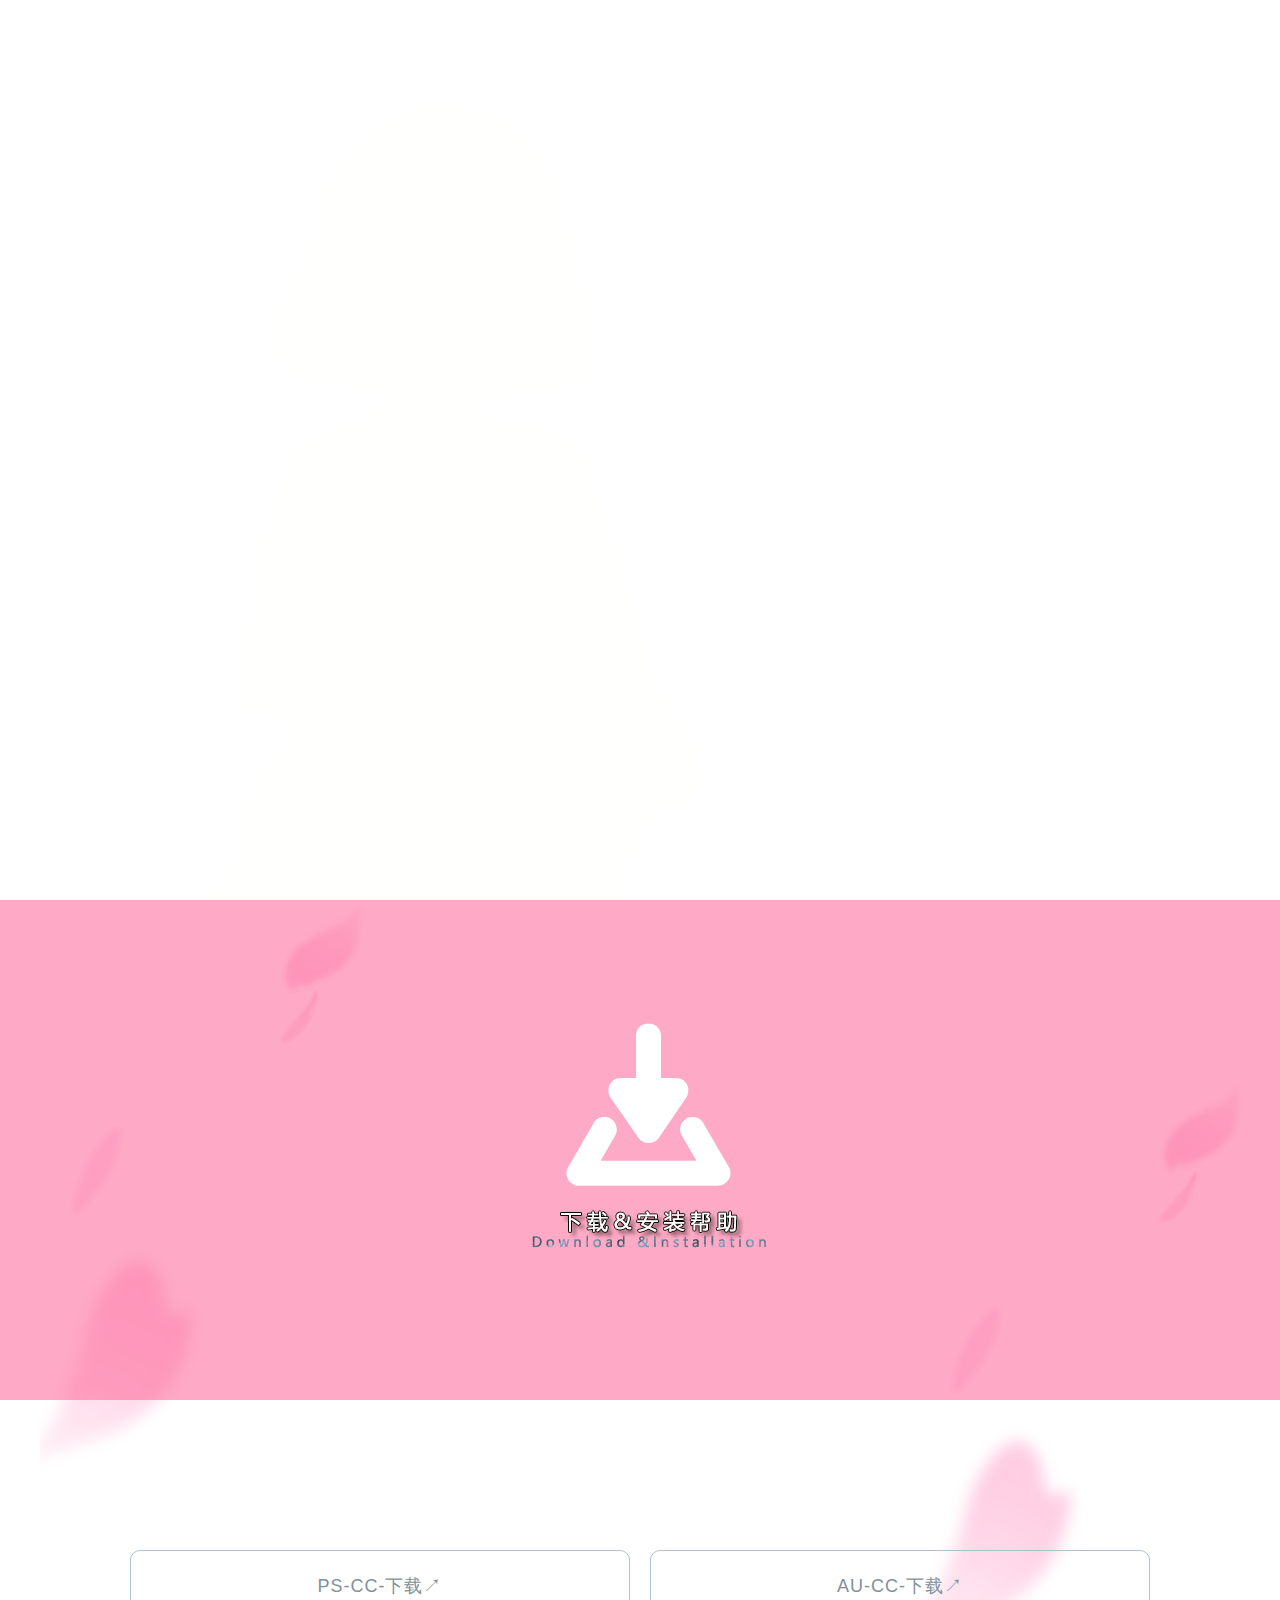
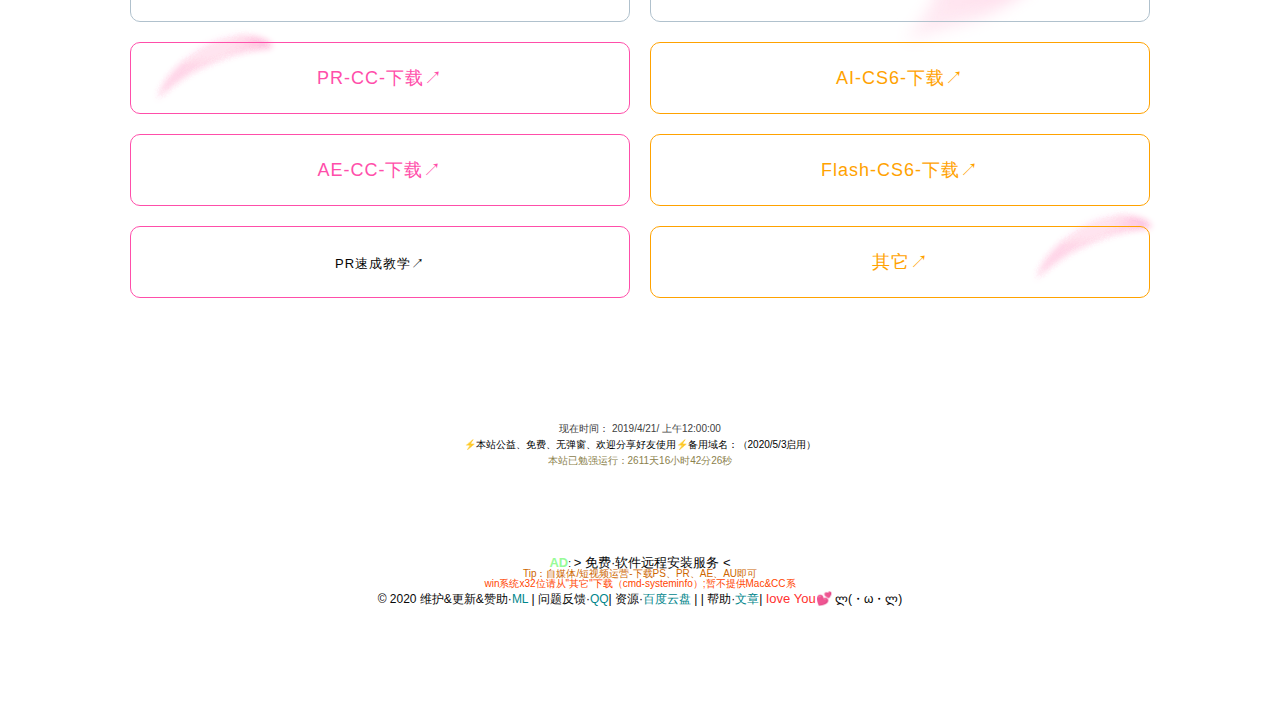
==== index.html @ d3a2b405 "Add files via upload" ====
﻿<!DOCTYPE html>
<html><head>
	<meta charset="utf-8">
	<title>Adobe软件免费下载 专业自媒体抖音短视频培训</title>
	<meta http-equiv="X-UA-Compatible" content="IE=edge, chrome=1">
	<meta name="description" content="起优教育专注于新媒体教育培训 免费为学员提供教学资源 短视频时代 一起来拍拍拍  ">
	<meta name="keywords" content="自媒体学习 自媒体培训  自媒体教程 短视频制作 Adobe软件下载  PS下载  抖音快手上热门">
	<meta name="author" content="起优教育培训">
	<meta name="viewport" content="width=device-width,user-scalable=no">
	<link rel="stylesheet" href="./styles/master.css">
	<link rel="shortcut icon" href="favicon.png">
</head>

<body id="teaser-page">
<!---->
<body oncontextmenu='return false' ondragstart='return false' onselectstart ='return false' onselect='document.selection.empty()' oncopy='document.selection.empty()' onbeforecopy='return false' onmouseup='document.selection.empty()'>
<div class="l-stage"><main>
<div class="l-intro">
  <div class="intro-btn-skip"><a id="s_st" href="#">S_ST</a></div>
</div>
<div class="l-main">
	<div class="l-first">
		<div class="first-bg"></div>	
		<div class="first-flare-wrap">
			<div class="first-flare01"></div>
			<div class="first-flare02"></div>
		</div>	
		<div class="first-megumi-back"></div>
		<div class="first-megumi-front"></div>	
		<div class="first-text-wrap">
			<div class="first-text-main">
				<img src="./images/teaser/main_text.png" width="416" height="442" class="pcv">
				<img src="./images/teaser/main_text_sp.png" class="spv">
			</div>
			<div class="first-text">
				<span class="t1"></span>
				<span class="t2"></span>
				<span class="t3"></span>
				<span class="t4"></span>
				<span class="t5"></span>
				<span class="t6"></span>
				<span class="t7"></span>
				<span class="t8"></span>
				<span class="t9"></span>
				<span class="t10"></span>
				<span class="t11"></span>
				<span class="t12"></span>
				<span class="t13"></span>
				<span class="t14"></span>
				<span class="t15"></span>
				<span class="t16"></span>
				<span class="t17"></span>
				<span class="t18"></span>
				<span class="t19"></span>
				<span class="t20"></span>
				<span class="t21"></span>
				<span class="t22"></span>
				<span class="t23"></span>
				<span class="t24"></span>
				<span class="t25"></span>
				<span class="t26"></span>
				<span class="t27"></span>
				<span class="t28"></span>
				<span class="t29"></span>
				<span class="t30"></span>
				<span class="t31"></span>
			</div>
		</div>	
		<div class="sakura-front">
			<div class="sakura-front-l"></div>
			<div class="sakura-front-m"></div>
			<div class="sakura-front-s"></div>
		</div>
	</div>
	<div class="l-fix"></div>
	<div class="l-second">
		<div class="sakura-back">
			<div class="sakura-back-l"></div>
			<div class="sakura-back-m"></div>
			<div class="sakura-back-s"></div>
		</div>
		<div class="l-movie">
			<div class="movie-ss"></div>
			<div id="movie-player"></div>
			<div class="movie-btn">
				<div class="movie-btn-play">
					<a target="_blank" href="https://docs.qq.com/doc/DSUFIVHRQVXJlZm1F">
						<img src="./images/teaser/main_movie_btn_play.png" width="401" height="257">
					</a>
				</div>
			</div>
		</div>
		<div class="l-news-wrap">
			<div class="l-news">
				<div class="news-btn-more">
					<a target="_blank" href="https://share.weiyun.com/5XOsZbi">PS-CC-下载↗</a>
				</div>
				<div class="link-btn-1st_site">
					<a target="_blank" href="https://share.weiyun.com/5EPXl4n">PR-CC-下载↗</a>
				</div>
				<div class="link-btn-1st_site">
					<a target="_blank" href="https://share.weiyun.com/5dOhOxR">AE-CC-下载↗</a>
				</div>
				
				<div class="link-btn-1st_site">
					<a target="_blank" href="https://share.weiyun.com/5bGDT28"><font size="2" face="arial" color="	#050505">PR速成教学↗</font></a>
				</div>
				
			</div>
			<div class="l-twitter">
				<div class="twitter-btn-more">
					<a target="_blank" href="https://share.weiyun.com/5r8x6x9">AU-CC-下载↗</a>
				</div>
				
				<div class="link-btn-radio">
					<a target="_blank" href="https://share.weiyun.com/59cgRzP">AI-CS6-下载↗</a>
				</div>
				<div class="link-btn-radio">
					<a target="_blank" href="https://share.weiyun.com/5N4SOX7">Flash-CS6-下载↗</a>
				</div>
				
				<div class="link-btn-radio">
					<a target="_blank" href="https://share.weiyun.com/5MQYD3a">其它↗</a>
				</div>
				
			</div>
		</div>
		
					
<script type="text/javascript">
        /*7Core-CN - 网页鼠标点击特效（爱心）*/
        !function (e, t, a) {function r() {for (var e = 0; e < s.length; e++) s[e].alpha <= 0 ? (t.body.removeChild(s[e].el), s.splice(e, 1)) : (s[e].y--, s[e].scale += .004, s[e].alpha -= .013, s[e].el.style.cssText = "left:" + s[e].x + "px;top:" + s[e].y + "px;opacity:" + s[e].alpha + ";transform:scale(" + s[e].scale + "," + s[e].scale + ") rotate(45deg);background:" + s[e].color + ";z-index:99999");requestAnimationFrame(r)}function n() {var t = "function" == typeof e.onclick && e.onclick;e.onclick = function (e) {t && t(), o(e)}}function o(e) {var a = t.createElement("div");a.className = "heart", s.push({el: a,x: e.clientX - 5,y: e.clientY - 5,scale: 1,alpha: 1,color: c()}), t.body.appendChild(a)}function i(e) {var a = t.createElement("style");a.type = "text/css";try {a.appendChild(t.createTextNode(e))} catch (t) {a.styleSheet.cssText = e}t.getElementsByTagName("head")[0].appendChild(a)}function c() {return "rgb(" + ~~(255 * Math.random()) + "," + ~~(255 * Math.random()) + "," + ~~(255 * Math.random()) + ")"}var s = [];e.requestAnimationFrame = e.requestAnimationFrame || e.webkitRequestAnimationFrame || e.mozRequestAnimationFrame || e.oRequestAnimationFrame || e.msRequestAnimationFrame || function (e) {setTimeout(e, 1e3 / 60)}, i(".heart{width: 10px;height: 10px;position: fixed;background: #f00;transform: rotate(45deg);-webkit-transform: rotate(45deg);-moz-transform: rotate(45deg);}.heart:after,.heart:before{content: '';width: inherit;height: inherit;background: inherit;border-radius: 50%;-webkit-border-radius: 50%;-moz-border-radius: 50%;position: fixed;}.heart:after{top: -5px;}.heart:before{left: -5px;}"), n(), r()}(window, document);
</script>					
		<footer class="l-footer">
		<center>
		<!-- weather show -->
		<iframe width="450" scrolling="no" height="18" frameborder="0" allowtransparency="true" src="http://i.tianqi.com/index.php?c=code&id=1&color=%23&bgc=%23&bdc=%23&icon=1&wind=1&num=2&site=12"></iframe>
		  <p><font size="1" face="arial" color="#404040">现在时间：
		<span id="cg">2019/4/21/ 上午12:00:00</span <!-- 定义一个id为cg -->
<script>
<!--这个cg就是span的id，初始化Date时间并转化为字符string类型,每1000毫秒，setInterval() 就会调用函数，直到被关闭。-->
setInterval("cg.innerHTML=new Date().toLocaleString()",1000);
</script>
</font>
<br>
<p><font size="1" face="arial" color="#000000">⚡本站公益、免费、无弹窗、欢迎分享好友使用⚡备用域名：（2020/5/3启用）</p>	
<!--web show time work --> 	
<font size="1" face="arial" color="">
<span id="showsectime" style="color:#8B814C;"></span>
<script type="text/javascript">
function NewDate(str) { 
str = str.split('-'); 
var date = new Date(); 
date.setUTCFullYear(str[0], str[1] - 1, str[2]); 
date.setUTCHours(0, 0, 0, 0); 
return date; 
} 
function showsectime() {
var birthDay =NewDate("2019-5-31");
var today=new Date();
var timeold=today.getTime()-birthDay.getTime();
var sectimeold=timeold/1000
var secondsold=Math.floor(sectimeold);
var msPerDay=24*60*60*1000; var e_daysold=timeold/msPerDay;
var daysold=Math.floor(e_daysold);
var e_hrsold=(daysold-e_daysold)*-24;
var hrsold=Math.floor(e_hrsold);
var e_minsold=(hrsold-e_hrsold)*-60;
var minsold=Math.floor((hrsold-e_hrsold)*-60); var seconds=Math.floor((minsold-e_minsold)*-60).toString();
document.getElementById("showsectime").innerHTML = "本站已勉强运行："+daysold+"天"+hrsold+"小时"+minsold+"分"+seconds+"秒";
setTimeout(showsectime, 1000);
}showsectime();
</script>
</font>
<br>
<iframe frameborder="no" border="0" marginwidth="0" marginheight="0" width=330 height=86 src="http://music.163.com/outchain/player?type=2&id=167850&auto=1&height=66"></iframe>
    <p><font size="2" face="arial" color="#98FB98"><b>AD</b></font>: <a target="_blank" href="https://www.jianguofaka.com/details/BDBD7782"><font size="2" face="arial" color="#080808">> 免费·软件远程安装服务 < </a></font></p>	
  <p><font size="1" face="arial" color="#CD6600">  Tip：自媒体/短视频运营-下载PS、PR、AE、AU即可</font></p>
  <p><font size="1" face="arial" color="#FF4500">win系统x32位请从"其它"下载（cmd-systeminfo）;暂不提供Mac&CC系</font></p>
 <p class="footer-copy"><font size="" face="arial" color="#080808">© 2020 </font><font size="" face="arial" color="#080808">维护&更新&赞助·</font><a target="_blank" href="src/wechat/index.html"><font size="" face="arial" color="#00868B">ML</a></font> | <font size="" face="arial" color="#080808">问题反馈·</font><font size="" face="arial" color="#00868B"><a target="_blank" href="https://wpa.qq.com/msgrd?v=3&uin=2638570227&site=qq&menu=yes">QQ</a></font>| <font size="" face="arial" color="#080808">资源·</font><font size="" face="arial" color="#00868B"><a target="_blank" href="src/wechat/index.html">百度云盘</a></font> | | <font size="" face="arial" color="#080808">帮助·</font><font size="" face="arial" color="#00868B"><a target="_blank" href="https://mp.weixin.qq.com/s/EaiSgUGupcQohXzpBDcjaw">文章</a></font>|<a href="showlove/index.html" target="blank"> <font size="2" face="arial" color="#FF3030">Iove You💕</font></a> ლ(・ω・ლ)</div>
	   
	
	</p>
	
		  </center>
		  
		</footer>
<!-- 百度分享功能 -->
<script>window._bd_share_config={"common":{"bdSnsKey":{},"bdText":"","bdMini":"1","bdMiniList":["mshare","qzone","tsina","weixin","sqq","youdao","fbook","twi","evernotecn","copy","print"],"bdPic":"","bdStyle":"0","bdSize":"16"},"slide":{"type":"slide","bdImg":"4","bdPos":"left","bdTop":"250"},"selectShare":{"bdContainerClass":null,"bdSelectMiniList":["qzone","tsina","tqq","renren","weixin"]}};with(document)0[(getElementsByTagName('head')[0]||body).appendChild(createElement('script')).src='http://bdimg.share.baidu.com/static/api/js/share.js?v=89860593.js?cdnversion='+~(-new Date()/36e5)];</script>		
	
	</div>
</div>
</main></div><script src="./scripts/libs.min.js"></script><script src="./scripts/functions.min.js"></script></body></html>
---- styles/master.css ----
@charset "UTF-8";
html, body, div, span, object, iframe,
h1, h2, h3, h4, h5, h6, p, blockquote, pre,
abbr, address, cite, code,
del, dfn, em, img, ins, kbd, q, samp,
small, strong, sub, sup, var,
b, i,
dl, dt, dd, ol, ul, li,
fieldset, form, label, legend,
table, caption, tbody, tfoot, thead, tr, th, td,
article, aside, canvas, details, figcaption, figure,
footer, header, hgroup, menu, nav, section, summary,
time, mark, audio, video {
  margin: 0;
  padding: 0;
  border: 0;
  outline: 0;
  font-size: 100%;
  vertical-align: baseline;
  background: transparent;
}

body {
  line-height: 1;
}

article, aside, details, figcaption, figure,
footer, header, hgroup, menu, nav, section {
  display: block;
}

nav ul, li {
  list-style: none;
}

blockquote, q {
  quotes: none;
}

blockquote:before, blockquote:after,
q:before, q:after {
  content: "";
  content: none;
}

a {
  margin: 0;
  padding: 0;
  font-size: 100%;
  vertical-align: baseline;
  background: transparent;
}

/* change colours to suit your needs */
ins {
  background-color: #ff9;
  color: #000;
  text-decoration: none;
}

/* change colours to suit your needs */
mark {
  background-color: #ff9;
  color: #000;
  font-style: italic;
  font-weight: bold;
}

del {
  text-decoration: line-through;
}

abbr[title], dfn[title] {
  border-bottom: 1px dotted;
  cursor: help;
}

table {
  border-collapse: collapse;
  border-spacing: 0;
}

/* change border colour to suit your needs */
hr {
  display: block;
  height: 1px;
  border: 0;
  border-top: 1px solid #cccccc;
  margin: 1em 0;
  padding: 0;
}

input, select {
  vertical-align: middle;
}

/* ==============================================
 * COMMON SETTINGS
 *
 * memo:
 *
 * ============================================== */
html, body {
  width: 100%;
  height: 100%;
}

body {
  background: #fff;
  color: #82909a;
  -webkit-backface-visibility: hidden;
          backface-visibility: hidden;
  font-family: 'Microsoft YaHei', 'Droid Sans Fallback', SimHei, Arial, Helvetica, tahoma, sans-serif;
  font-size: 16px;
  font-size: 16px;
  font-size: 1rem;
  line-height: 1;
}

main,
section {
  width: 100%;
  height: 100%;
}

a {
  color: inherit;
  outline: none;
  text-decoration: none;
}

.l-social a,
.intro-btn-skip a,
.footer-menu a,
.l-news-wrap a,
.movie-btn a,
.first-btn-1st a {
  opacity: 1;
  filter: alpha(opacity=100);
  -webkit-transition: 0.3s;
          transition: 0.3s;
}
.l-social a:hover,
.intro-btn-skip a:hover,
.footer-menu a:hover,
.l-news-wrap a:hover,
.movie-btn a:hover,
.first-btn-1st a:hover {
  opacity: 0.5;
  filter: alpha(opacity=50);
  -webkit-transition: 0.3s;
          transition: 0.3s;
}

.pcv {
  display: block;
}

.spv {
  display: none;
}

img.pcv {
  display: inline;
}

img.spv {
  display: none;
}

.l-stage {
  position: relative;
  overflow: hidden;
  width: 100%;
  height: 100%;
  min-width: 1200px;
  min-height: 800px;
}

.cover {
  display: none;
  background: #fff;
  width: 100%;
  height: 100%;
  position: fixed;
  top: 0;
  left: 0;
  z-index: 100;
  filter: url('data:image/svg+xml;charset=utf-8,<svg xmlns="http://www.w3.org/2000/svg"><filter id="filter"><feComponentTransfer color-interpolation-filters="sRGB"><feFuncR type="linear" slope="1" /><feFuncG type="linear" slope="1" /><feFuncB type="linear" slope="1" /></feComponentTransfer></filter></svg>#filter');
  -webkit-filter: brightness(100%);
          filter: brightness(100%);
}

/* ==============================================
 * INTRO
 *
 * memo:
 *
 * ============================================== */
.l-intro {
  background: #fff;
  width: 100%;
  height: 100%;
  min-width: 1200px;
  min-height: 800px;
  position: absolute;
  z-index: 100;
  overflow: hidden;
}

.intro-btn-skip {
  position: fixed;
  top: 31px;
  right: 40px;
  z-index: 1000;
  opacity: 0;
  filter: alpha(opacity=0);
}
.intro-btn-skip a {
  display: block;
  color: #000;
  font-size: 14px;
  -webkit-font-smoothing: antialiased;
  font-style: italic;
  letter-spacing: 0.5px;
  background: url("../images/teaser/intro_ico_skip.png") no-repeat right 3px;
  padding: 0 15px 0 0;
}

.l-intro-inner {
  position: absolute;
  width: 10000px;
  height: 10000px;
}

.intro-box-vsl-sp,
.intro-box-text-sp {
  display: none;
}

.intro-box,
.intro-box-text,
.intro-box-name,
.intro-box-movie,
.intro-box-movie .movie-mask,
#intro-box-megumi {
  position: absolute;
  z-index: 0;
}

.intro-box {
  display: none;
  width: 1200px;
  height: 800px;
  top: 0;
  bottom: 0;
  left: 0;
  right: 0;
  margin: auto;
}

.intro-box-movie,
.intro-box-text,
.intro-box-name {
  opacity: 0;
  filter: alpha(opacity=0);
}

#intro-box-eriri .intro-box-movie {
  left: 78px;
  top: 243px;
}
#intro-box-eriri .intro-box-text {
  background: url("../images/teaser/intro_eriri_text.png") no-repeat 0 0;
  left: 888px;
  top: 139px;
  width: 178px;
  height: 477px;
}
#intro-box-eriri .intro-box-name {
  background: url("../images/teaser/intro_eriri_name.png") no-repeat 0 0;
  left: 838px;
  top: 137px;
  width: 10px;
  height: 223px;
}

#intro-box-utaha .intro-box-movie {
  left: 380px;
  top: 265px;
}
#intro-box-utaha .intro-box-text {
  background: url("../images/teaser/intro_utaha_text.png") no-repeat 0 0;
  left: 133px;
  top: 97px;
  width: 469px;
  height: 155px;
}
#intro-box-utaha .intro-box-name {
  background: url("../images/teaser/intro_utaha_name.png") no-repeat 0 0;
  left: 132px;
  top: 296px;
  width: 184px;
  height: 10px;
}

#intro-box-izumi .intro-box-movie {
  left: 50px;
  top: 104px;
}
#intro-box-izumi .intro-box-text {
  background: url("../images/teaser/intro_izumi_text.png") no-repeat 0 0;
  left: 542px;
  top: 552px;
  width: 556px;
  height: 95px;
}
#intro-box-izumi .intro-box-name {
  background: url("../images/teaser/intro_izumi_name.png") no-repeat 0 0;
  left: 542px;
  top: 679px;
  width: 130px;
  height: 10px;
}

#intro-box-michiru .intro-box-movie {
  left: 301px;
  top: 99px;
}
#intro-box-michiru .intro-box-text {
  background: url("../images/teaser/intro_michiru_text.png") no-repeat 0 0;
  left: 129px;
  top: 292px;
  width: 158px;
  height: 380px;
}
#intro-box-michiru .intro-box-name {
  background: url("../images/teaser/intro_michiru_name.png") no-repeat 0 0;
  left: 88px;
  top: 295px;
  width: 9px;
  height: 134px;
}

#intro-box-megumi {
  display: none;
  width: 1200px;
  height: 800px;
  top: 0;
  bottom: 0;
  left: 0;
  right: 0;
  margin: auto;
}
#intro-box-megumi .intro-box-visual {
  background: url("../images/teaser/intro_megumi.png") no-repeat 0 0;
  position: absolute;
  top: -180px;
  left: 0;
  right: 0;
  margin: auto;
  width: 754px;
  height: 1286px;
}
#intro-box-megumi .intro-box-visual.test {
  background-size: 100% auto;
  left: 181px;
  top: 40px;
  right: auto;
  width: 481px;
  height: 839px;
}
#intro-box-megumi .intro-box-text {
  background: url("../images/teaser/intro_megumi_text.png") no-repeat 0 0;
  position: absolute;
  left: 721px;
  top: 215px;
  width: 267px;
  height: 297px;
}

/* --------------------
 * テキスト
 * ------------------- */
.intro-box-text {
  z-index: 1;
}

/* --------------------
 * ネーム
 * ------------------- */
.intro-box-name {
  z-index: 1;
}

/* --------------------
 * ムービー
 * ------------------- */
.intro-box-movie {
  width: 759px;
  height: 427px;
  z-index: 0;
}
.intro-box-movie:before {
  content: "";
  display: block;
  width: 100%;
  height: 100px;
  background: #fff;
  position: absolute;
  top: -100px;
  z-index: 100;
}
.intro-box-movie:after {
  content: "";
  display: block;
  width: 100%;
  height: 50px;
  background: #fff;
  position: absolute;
  bottom: -50px;
  z-index: 100;
}
.intro-box-movie .movie-mask {
  background: url("../images/teaser/intro_mask.png") no-repeat 0 0;
  top: 0;
  left: 0;
  z-index: 10;
  width: 100%;
  height: 100%;
}
.intro-box-movie .movie-mask:before {
  content: "";
  display: block;
  height: 100%;
  width: 100px;
  background: #fff;
  position: absolute;
  left: -100px;
  z-index: 100;
}
.intro-box-movie .movie-mask:after {
  content: "";
  display: block;
  height: 100%;
  width: 50px;
  background: #fff;
  position: absolute;
  right: -50px;
  z-index: 100;
}

/* ==============================================
 * MAIN first
 *
 * memo:
 *
 * ============================================== */
.l-main {
  display: block;
  width: 100%;
  height: 100%;
}

.l-first {
  position: fixed;
  top: 0;
  left: 0;
  z-index: 1;
  overflow: hidden;
  width: 100%;
  height: 100%;
}

.first-logo {
  position: fixed;
  left: 0;
  bottom: -3px;
  z-index: 101;
}

.first-text-main {
  pointer-events: none;
  position: absolute;
  left: 646px;
  top: 141px;
  z-index: 100;
}

.first-date {
  position: absolute;
  right: 0;
  bottom: 0;
  z-index: 101;
}
.first-date p {
  float: left;
  margin-right: 25px;
}
.first-date li {
  float: left;
  margin-right: 30px;
}
.first-date li:last-child {
  margin-right: 0;
}

.first-btn-1st {
  position: fixed;
  left: 30px;
  top: 30px;
  z-index: 100;
}

.first-bg,
.first-megumi-back,
.first-megumi-front,
.first-flare-wrap,
.first-flare01,
.first-flare02 {
  pointer-events: none;
  position: absolute;
  top: 0;
  left: 0;
  width: 100%;
  height: 100%;
  min-width: 1200px;
  min-width: 800px;
}

.first-bg {
  background: url("../images/teaser/main_bg_l.jpg") no-repeat center;
  background-size: cover;
}

.first-megumi-back {
  background: url("../images/teaser/main_megumi_back_l.png") no-repeat center;
  background-size: cover;
}

.first-megumi-front {
  background: url("../images/teaser/main_megumi_front_l.png") no-repeat center;
  background-size: cover;
}

.first-flare01 {
  background: url("../images/teaser/main_flare01.png") repeat-x center;
  background-size: cover;
  z-index: 10;
}

.first-flare02 {
  background: url("../images/teaser/main_flare02.png") repeat-x center;
  background-size: cover;
  z-index: 10;
}

/* --------------------
 * さくら表示レイヤー
 * ------------------- */
.sakura-front {
  position: fixed;
  top: 0;
  left: 0;
  z-index: 1;
  width: 100%;
  height: 100%;
  pointer-events: none;
}

.sakura-front-l,
.sakura-front-m,
.sakura-front-s {
  position: fixed;
  top: 0;
  left: 0;
  width: 100%;
  height: 100%;
}

.sakura-front-l {
  background: url("../images/teaser/main_sakura_front_l.png") no-repeat center;
  background-size: cover;
  z-index: 3;
}

.sakura-front-m {
  background: url("../images/teaser/main_sakura_front_m.png") no-repeat center;
  background-size: cover;
  z-index: 2;
}

.sakura-front-s {
  background: url("../images/teaser/main_sakura_front_s.png") no-repeat center;
  background-size: cover;
  z-index: 1;
}

.sakura-back {
  position: absolute;
  top: 0;
  left: 0;
  z-index: 0;
  width: 100%;
  height: 100%;
  pointer-events: none;
}

.sakura-back-l,
.sakura-back-m,
.sakura-back-s {
  position: absolute;
  top: 0;
  left: 0;
  width: 100%;
  height: 100%;
}

.sakura-back-l {
  background: url("../images/teaser/main_sakura_back_l.png") no-repeat center;
  z-index: 3;
}

.sakura-back-m {
  background: url("../images/teaser/main_sakura_back_m.png") no-repeat center;
  z-index: 2;
}

.sakura-back-s {
  background: url("../images/teaser/main_sakura_back_s.png") no-repeat center;
  z-index: 1;
}

/* --------------------
 * ドラッグ用に位置調整
 * ------------------- */
.first-bg,
.first-megumi-back,
.first-megumi-front,
.sakura-front {
  width: 104%;
  height: 104%;
  left: -2%;
  top: -2%;
}

/* ==============================================
 * MAIN second
 *
 * memo:
 *
 * ============================================== */
/* --------------------
 * ファーストビュー確保レイヤー
 * ------------------- */
.l-fix {
  width: 100%;
  height: 100%;
}

.l-second {
  background: #fff;
  position: relative;
  z-index: 2;
  width: 100%;
  overflow: hidden;
}

/* --------------------
 * ムービー
 * ------------------- */
.l-movie {
  position: relative;
  width: 100%;
  height: 500px;
  overflow: hidden;
}
.l-movie:before {
  content: "";
  display: block;
  background: #fd709f;
  opacity: 0.6;
  filter: alpha(opacity=60);
  width: 100%;
  height: 101%;
  position: absolute;
  top: 0;
  left: 0;
  z-index: 3;
}
.l-movie.is-active:before {
  display: none;
}

.movie-btn {
  position: absolute;
  top: 22%;
  left: 0;
  right: 0;
  margin: auto;
}

.movie-btn-play,
.movie-btn-youtube {
  position: relative;
  z-index: 4;
  display: table;
  margin: auto;
}

.movie-btn-play {
  width: 401px;
  height: 257px;
  margin: 0 auto 15px;
}

.movie-btn-youtube a {
  color: #fff;
  font-size: 15px;
  line-height: 1;
  -webkit-font-smoothing: antialiased;
  display: table;
  margin: 0 auto;
}

#movie-player {
  position: absolute;
  top: 0;
  min-width: 100%;
  min-height: 100%;
  width: auto;
  height: auto;
  z-index: 2;
}

/* --------------------
 * レイアウト共通設定
 * ------------------- */
.l-re_air,
.l-staff,
.l-news-wrap {
  position: relative;
  z-index: 1;
  width: 1020px;
  margin: auto;
}

/* --------------------
 * 1期 再放送の紹介
 * ------------------- */
.l-re_air {
  padding: 100px 0 0;
}

.re_air-title {
  display: table;
  margin: 0 auto 20px;
}

.re_air-desc {
  display: table;
  margin: 0 auto;
}

/* --------------------
 * スタッフクレジット
 * ------------------- */
.l-staff {
  font-size: 0;
  text-align: center;
  padding: 100px 0 0;
  overflow: hidden;
}
.l-staff p {
  vertical-align: top;
}

.staff-01 {
  display: inline-block;
  margin: 0 38px 0;
}

.staff-02 {
  display: inline-block;
  margin: 0;
}

.staff-03 {
  display: table;
  margin: 40px auto 0;
}

.staff-04 {
  display: table;
  margin: 80px auto 0;
}

/* --------------------
 * Official Twitter
 * ------------------- */
.l-news-wrap {
  overflow: hidden;
  font-size: 0;
  padding: 150px 0 0;
}
.l-news-wrap iframe {
  border: 1px solid #b0c1cd !important;
  box-sizing: border-box;
}

.l-news {
  float: left;
  width: 500px;
}

.l-twitter {
  float: right;
  width: 500px;
}
.l-twitter .link-btn-1st_site {
  display: none;
}

.news-title,
.twitter-title {
  text-align: center;
  line-height: 0;
  margin: 0 auto;
  padding: 18px 0 16px;
  border: 1px solid #b0c1cd;
  border-bottom: 0px none;
  border-radius: 8px 8px 0 0;
}

/* --------------------
 * SHAREボタン
 * ------------------- */
.l-social {
  display: none;
  font-size: 0;
  position: fixed;
  right: 30px;
  top: 30px;
  z-index: 100;
  width: 180px;
  overflow: hidden;
}
.l-social p {
  float: left;
  margin-right: 25px;
}
.l-social li {
  float: left;
  margin-right: 30px;
}
.l-social li:last-child {
  margin-right: 0;
}

.l-social-sp {
  display: none;
}

/* --------------------
 * 外部リンクなど
 * ------------------- */
.news-btn-more,
.twitter-btn-more,
.link-btn-1st_site,
.link-btn-radio {
  width: 100%;
  border: 1px solid;
  /*border-radius: 0 0 10px 10px;*/border-radius:10px;
  box-sizing: border-box;
}
.news-btn-more a,
.twitter-btn-more a,
.link-btn-1st_site a,
.link-btn-radio a {
  color: inherit;
  font-size: 18px;
  line-height: 1;
  letter-spacing: 1px;
  -webkit-font-smoothing: antialiased;
  text-align: center;
  display: block;
  width: 100%;
  padding: 26px 0;
  -webkit-transition: 0.3s;
          transition: 0.3s;
  opacity: 1;
  filter: alpha(opacity=100);
}
.news-btn-more a:hover,
.twitter-btn-more a:hover,
.link-btn-1st_site a:hover,
.link-btn-radio a:hover {
  -webkit-transition: 0.3s;
          transition: 0.3s;
  opacity: 0.5;
  filter: alpha(opacity=50);
}

.news-btn-more,
.twitter-btn-more {
  border-color: #b0c1cd;
  /*border-top: 0px none;*/
}

.link-btn-1st_site,
.link-btn-radio {
  border-radius: 10px;
  margin: 20px 0 0;
}

.link-btn-radio {
  color: #ffa200;
  border-color: #ffa200;
}

.link-btn-1st_site {
  color: #ff4eaa;
  border-color: #ff4eaa;
}

/* ==============================================
 * FOOTER
 *
 * memo:
 *
 * ============================================== */
.l-footer {
  position: relative;
  z-index: 2;
  padding: 100px 0 110px;
}

.footer-copy,
.footer-copy-text {
  font-size: 12px;
  -webkit-font-smoothing: antialiased;
  text-align: center;
  line-height: 20px;
}

.footer-menu {
  font-size: 0;
  -webkit-font-smoothing: antialiased;
  text-align: center;
  padding: 50px 0 0;
}
.footer-menu li {
  font-size: 12px;
  display: inline-block;
  margin: 0 50px 0 0;
}
.footer-menu li:last-child {
  margin-right: 0;
}

/* ==============================================
 * NEWS IFRAME
 *
 * memo:
 *
 * ============================================== */
.l-news-frame {
  color: #454d54;
  -webkit-font-smoothing: antialiased;
  width: 480px;
  padding: 20px 0 20px 20px;
  box-sizing: border-box;
}
.l-news-frame .section {
  width: calc(100% - 20px);
  margin-bottom: 30px;
}
.l-news-frame .date {
  font-size: 13px;
  font-style: italic;
  letter-spacing: 1.5px;
}
.l-news-frame h3 {
  font-size: 17px;
  font-weight: normal;
  line-height: 24px;
  margin: 6px 0;
}
.l-news-frame img {
  max-width: 100%;
  height: auto;
}
.l-news-frame .news-txt {
  width: 100%;
  height: 200px;
}

/* ==============================================
 * 英梨々 テキスト */
.intro-box-pos-eriri {
  position: absolute;
  top: 100px;
  width: 100%;
  height: 100%;
}

#intro-box-eriri .intro-box-name {
  background: none !important;
}
#intro-box-eriri .intro-box-name span {
  background: url("../images/teaser/intro_eriri_name.png") no-repeat 0 0;
  position: absolute;
  z-index: 0;
  opacity: 0;
  filter: alpha(opacity=0);
  width: 178px;
  height: 477px;
}
#intro-box-eriri .intro-box-text {
  background: none !important;
}
#intro-box-eriri .intro-box-text span {
  background: url("../images/teaser/intro_eriri_text.png") no-repeat 0 0;
  position: absolute;
  z-index: 0;
  box-sizing: border-box;
  border: 1px solid transparent;
  width: 35px;
  height: 35px;
  opacity: 0;
  filter: alpha(opacity=0);
}
#intro-box-eriri .intro-box-text .t1,
#intro-box-eriri .intro-box-text .t2,
#intro-box-eriri .intro-box-text .t3,
#intro-box-eriri .intro-box-text .t4 {
  left: 148px;
}
#intro-box-eriri .intro-box-text .t1 {
  background-position: -149px -1px;
  top: 0;
}
#intro-box-eriri .intro-box-text .t2 {
  background-position: -149px -46px;
  top: 45px;
}
#intro-box-eriri .intro-box-text .t3 {
  background-position: -149px -88px;
  top: 87px;
}
#intro-box-eriri .intro-box-text .t4 {
  background-position: -149px -123px;
  top: 122px;
}
#intro-box-eriri .intro-box-text .t5,
#intro-box-eriri .intro-box-text .t6,
#intro-box-eriri .intro-box-text .t7,
#intro-box-eriri .intro-box-text .t8,
#intro-box-eriri .intro-box-text .t9,
#intro-box-eriri .intro-box-text .t10,
#intro-box-eriri .intro-box-text .t11,
#intro-box-eriri .intro-box-text .t12,
#intro-box-eriri .intro-box-text .t13,
#intro-box-eriri .intro-box-text .t14,
#intro-box-eriri .intro-box-text .t15 {
  left: 73px;
}
#intro-box-eriri .intro-box-text .t5 {
  background-position: -74px -1px;
  top: 0;
}
#intro-box-eriri .intro-box-text .t6 {
  background-position: -74px -45px;
  top: 44px;
}
#intro-box-eriri .intro-box-text .t7 {
  background-position: -74px -88px;
  top: 87px;
}
#intro-box-eriri .intro-box-text .t8 {
  background-position: -74px -128px;
  top: 127px;
}
#intro-box-eriri .intro-box-text .t9 {
  background-position: -74px -178px;
  top: 177px;
}
#intro-box-eriri .intro-box-text .t10 {
  background-position: -74px -223px;
  top: 222px;
}
#intro-box-eriri .intro-box-text .t11 {
  background-position: -74px -267px;
  top: 266px;
}
#intro-box-eriri .intro-box-text .t12 {
  background-position: -74px -313px;
  top: 312px;
}
#intro-box-eriri .intro-box-text .t13 {
  background-position: -74px -358px;
  top: 357px;
}
#intro-box-eriri .intro-box-text .t14 {
  background-position: -74px -401px;
  top: 400px;
}
#intro-box-eriri .intro-box-text .t15 {
  background-position: -74px -448px;
  top: 447px;
}
#intro-box-eriri .intro-box-text .t16,
#intro-box-eriri .intro-box-text .t17,
#intro-box-eriri .intro-box-text .t18,
#intro-box-eriri .intro-box-text .t19,
#intro-box-eriri .intro-box-text .t20 {
  left: -2px;
}
#intro-box-eriri .intro-box-text .t16 {
  background-position: 1px -1px;
  top: 0px;
}
#intro-box-eriri .intro-box-text .t17 {
  background-position: 1px -48px;
  top: 47px;
}
#intro-box-eriri .intro-box-text .t18 {
  background-position: 1px -88px;
  top: 87px;
}
#intro-box-eriri .intro-box-text .t19 {
  background-position: 1px -133px;
  top: 132px;
}
#intro-box-eriri .intro-box-text .t20 {
  background-position: 1px -179px;
  top: 178px;
}

/* ==============================================
 * 詩羽 テキスト */
.intro-box-pos-utaha {
  position: absolute;
  left: 300px;
  top: 200px;
  width: 100%;
  height: 100%;
}

#intro-box-utaha .intro-box-name {
  background: none !important;
}
#intro-box-utaha .intro-box-name span {
  background: url("../images/teaser/intro_utaha_name.png") no-repeat 0 0;
  position: absolute;
  z-index: 0;
  width: 184px;
  height: 10px;
}
#intro-box-utaha .intro-box-text {
  background: none !important;
}
#intro-box-utaha .intro-box-text span {
  background: url("../images/teaser/intro_utaha_text.png") no-repeat 0 0;
  position: absolute;
  z-index: 0;
  box-sizing: border-box;
  border: 1px solid transparent;
  width: 35px;
  height: 38px;
}
#intro-box-utaha .intro-box-text .t1,
#intro-box-utaha .intro-box-text .t2,
#intro-box-utaha .intro-box-text .t3,
#intro-box-utaha .intro-box-text .t4,
#intro-box-utaha .intro-box-text .t5,
#intro-box-utaha .intro-box-text .t6,
#intro-box-utaha .intro-box-text .t7,
#intro-box-utaha .intro-box-text .t8,
#intro-box-utaha .intro-box-text .t9,
#intro-box-utaha .intro-box-text .t10,
#intro-box-utaha .intro-box-text .t11 {
  top: -2px;
}
#intro-box-utaha .intro-box-text .t1 {
  background-position: -1px 1px;
  left: 0;
}
#intro-box-utaha .intro-box-text .t2 {
  background-position: -47px 1px;
  left: 46px;
}
#intro-box-utaha .intro-box-text .t3 {
  background-position: -90px 1px;
  left: 89px;
}
#intro-box-utaha .intro-box-text .t4 {
  background-position: -133px 1px;
  left: 132px;
}
#intro-box-utaha .intro-box-text .t5 {
  background-position: -178px 1px;
  left: 177px;
}
#intro-box-utaha .intro-box-text .t6 {
  background-position: -223px 1px;
  left: 222px;
}
#intro-box-utaha .intro-box-text .t7 {
  background-position: -268px 1px;
  left: 267px;
}
#intro-box-utaha .intro-box-text .t8 {
  background-position: -314px 1px;
  left: 313px;
}
#intro-box-utaha .intro-box-text .t9 {
  background-position: -358px 1px;
  left: 357px;
}
#intro-box-utaha .intro-box-text .t10 {
  background-position: -403px 1px;
  left: 402px;
}
#intro-box-utaha .intro-box-text .t11 {
  background-position: -438px 1px;
  left: 437px;
}
#intro-box-utaha .intro-box-text .t12,
#intro-box-utaha .intro-box-text .t13,
#intro-box-utaha .intro-box-text .t14,
#intro-box-utaha .intro-box-text .t15,
#intro-box-utaha .intro-box-text .t16,
#intro-box-utaha .intro-box-text .t17,
#intro-box-utaha .intro-box-text .t18 {
  top: 58px;
}
#intro-box-utaha .intro-box-text .t12 {
  background-position: -1px -59px;
  left: 0;
}
#intro-box-utaha .intro-box-text .t13 {
  background-position: -45px -59px;
  left: 44px;
}
#intro-box-utaha .intro-box-text .t14 {
  background-position: -90px -59px;
  left: 89px;
}
#intro-box-utaha .intro-box-text .t15 {
  background-position: -133px -59px;
  left: 132px;
}
#intro-box-utaha .intro-box-text .t16 {
  background-position: -178px -59px;
  left: 177px;
}
#intro-box-utaha .intro-box-text .t17 {
  background-position: -223px -59px;
  left: 222px;
}
#intro-box-utaha .intro-box-text .t18 {
  background-position: -268px -59px;
  left: 267px;
}
#intro-box-utaha .intro-box-text .t19,
#intro-box-utaha .intro-box-text .t20,
#intro-box-utaha .intro-box-text .t21,
#intro-box-utaha .intro-box-text .t22,
#intro-box-utaha .intro-box-text .t23,
#intro-box-utaha .intro-box-text .t24,
#intro-box-utaha .intro-box-text .t25 {
  top: 118px;
}
#intro-box-utaha .intro-box-text .t19 {
  background-position: -1px -119px;
  left: 0;
}
#intro-box-utaha .intro-box-text .t20 {
  background-position: -45px -119px;
  left: 44px;
}
#intro-box-utaha .intro-box-text .t21 {
  background-position: -90px -119px;
  left: 89px;
}
#intro-box-utaha .intro-box-text .t22 {
  background-position: -135px -119px;
  left: 134px;
}
#intro-box-utaha .intro-box-text .t23 {
  background-position: -178px -119px;
  left: 177px;
}
#intro-box-utaha .intro-box-text .t24 {
  background-position: -223px -119px;
  left: 222px;
}
#intro-box-utaha .intro-box-text .t25 {
  background-position: -268px -119px;
  left: 267px;
}

/* ==============================================
 * 出海 テキスト */
.intro-box-pos-izumi {
  position: absolute;
  left: 500px;
  top: -100px;
  width: 100%;
  height: 100%;
}

#intro-box-izumi .intro-box-name {
  background: none !important;
}
#intro-box-izumi .intro-box-name span {
  background: url("../images/teaser/intro_izumi_name.png") no-repeat 0 0;
  position: absolute;
  z-index: 0;
  width: 184px;
  height: 10px;
}
#intro-box-izumi .intro-box-text {
  background: none !important;
  opacity: 1;
  filter: alpha(opacity=100);
}
#intro-box-izumi .intro-box-text span {
  background: url("../images/teaser/intro_izumi_text.png") no-repeat 0 0;
  position: absolute;
  z-index: 0;
  box-sizing: border-box;
  border: 1px solid transparent;
  width: 35px;
  height: 38px;
  opacity: 0;
  filter: alpha(opacity=0);
}
#intro-box-izumi .intro-box-text .t1,
#intro-box-izumi .intro-box-text .t2,
#intro-box-izumi .intro-box-text .t3,
#intro-box-izumi .intro-box-text .t4,
#intro-box-izumi .intro-box-text .t5,
#intro-box-izumi .intro-box-text .t6,
#intro-box-izumi .intro-box-text .t7,
#intro-box-izumi .intro-box-text .t8,
#intro-box-izumi .intro-box-text .t9,
#intro-box-izumi .intro-box-text .t10,
#intro-box-izumi .intro-box-text .t11,
#intro-box-izumi .intro-box-text .t12,
#intro-box-izumi .intro-box-text .t13 {
  top: -2px;
}
#intro-box-izumi .intro-box-text .t1 {
  background-position: 3px 1px;
  left: -4px;
}
#intro-box-izumi .intro-box-text .t2 {
  background-position: -43px 1px;
  left: 42px;
}
#intro-box-izumi .intro-box-text .t3 {
  background-position: -88px 1px;
  left: 87px;
}
#intro-box-izumi .intro-box-text .t4 {
  background-position: -126px 1px;
  left: 125px;
}
#intro-box-izumi .intro-box-text .t5 {
  background-position: -174px 1px;
  left: 173px;
}
#intro-box-izumi .intro-box-text .t6 {
  background-position: -221px 1px;
  left: 220px;
}
#intro-box-izumi .intro-box-text .t7 {
  background-position: -264px 1px;
  left: 263px;
}
#intro-box-izumi .intro-box-text .t8 {
  background-position: -310px 1px;
  left: 309px;
}
#intro-box-izumi .intro-box-text .t9 {
  background-position: -354px 1px;
  left: 353px;
}
#intro-box-izumi .intro-box-text .t10 {
  background-position: -400px 1px;
  left: 399px;
}
#intro-box-izumi .intro-box-text .t11 {
  background-position: -443px 1px;
  left: 442px;
}
#intro-box-izumi .intro-box-text .t12 {
  background-position: -488px 1px;
  left: 487px;
}
#intro-box-izumi .intro-box-text .t13 {
  background-position: -524px 1px;
  left: 523px;
}
#intro-box-izumi .intro-box-text .t14,
#intro-box-izumi .intro-box-text .t15,
#intro-box-izumi .intro-box-text .t16,
#intro-box-izumi .intro-box-text .t17 {
  top: 58px;
}
#intro-box-izumi .intro-box-text .t14 {
  background-position: 3px -59px;
  left: -4px;
}
#intro-box-izumi .intro-box-text .t15 {
  background-position: -42px -59px;
  left: 41px;
}
#intro-box-izumi .intro-box-text .t16 {
  background-position: -86px -59px;
  left: 85px;
}
#intro-box-izumi .intro-box-text .t17 {
  background-position: -131px -59px;
  left: 130px;
}

/* ==============================================
 * 美智留 テキスト */
.intro-box-pos-michiru {
  position: absolute;
  left: 700px;
  top: -550px;
  width: 100%;
  height: 100%;
}

#intro-box-michiru .intro-box-name {
  background: none !important;
}
#intro-box-michiru .intro-box-name span {
  background: url("../images/teaser/intro_michiru_name.png") no-repeat 0 0;
  position: absolute;
  z-index: 0;
  opacity: 1;
  filter: alpha(opacity=100);
  width: 178px;
  height: 477px;
}
#intro-box-michiru .intro-box-text {
  background: none !important;
}
#intro-box-michiru .intro-box-text span {
  background: url("../images/teaser/intro_michiru_text.png") no-repeat 0 0;
  position: absolute;
  z-index: 0;
  box-sizing: border-box;
  border: 1px solid transparent;
  width: 38px;
  height: 40px;
}
#intro-box-michiru .intro-box-text .t1,
#intro-box-michiru .intro-box-text .t2,
#intro-box-michiru .intro-box-text .t3,
#intro-box-michiru .intro-box-text .t4,
#intro-box-michiru .intro-box-text .t5,
#intro-box-michiru .intro-box-text .t6,
#intro-box-michiru .intro-box-text .t7 {
  left: 123px;
}
#intro-box-michiru .intro-box-text .t1 {
  background-position: -124px -1px;
  top: 0;
}
#intro-box-michiru .intro-box-text .t2 {
  background-position: -124px -46px;
  top: 45px;
}
#intro-box-michiru .intro-box-text .t3 {
  background-position: -124px -88px;
  top: 87px;
}
#intro-box-michiru .intro-box-text .t4 {
  background-position: -124px -133px;
  top: 132px;
}
#intro-box-michiru .intro-box-text .t5 {
  background-position: -124px -179px;
  top: 178px;
}
#intro-box-michiru .intro-box-text .t6 {
  background-position: -124px -223px;
  top: 222px;
}
#intro-box-michiru .intro-box-text .t7 {
  background-position: -124px -261px;
  top: 260px;
}
#intro-box-michiru .intro-box-text .t8,
#intro-box-michiru .intro-box-text .t9,
#intro-box-michiru .intro-box-text .t10,
#intro-box-michiru .intro-box-text .t11,
#intro-box-michiru .intro-box-text .t12,
#intro-box-michiru .intro-box-text .t13,
#intro-box-michiru .intro-box-text .t14,
#intro-box-michiru .intro-box-text .t15 {
  left: 63px;
}
#intro-box-michiru .intro-box-text .t8 {
  background-position: -64px -1px;
  top: 0px;
}
#intro-box-michiru .intro-box-text .t9 {
  background-position: -64px -43px;
  top: 42px;
}
#intro-box-michiru .intro-box-text .t10 {
  background-position: -64px -88px;
  top: 87px;
}
#intro-box-michiru .intro-box-text .t11 {
  background-position: -64px -133px;
  top: 132px;
}
#intro-box-michiru .intro-box-text .t12 {
  background-position: -64px -176px;
  top: 175px;
}
#intro-box-michiru .intro-box-text .t13 {
  background-position: -64px -221px;
  top: 220px;
}
#intro-box-michiru .intro-box-text .t14 {
  background-position: -64px -266px;
  top: 265px;
}
#intro-box-michiru .intro-box-text .t15 {
  background-position: -64px -311px;
  top: 310px;
}
#intro-box-michiru .intro-box-text .t16,
#intro-box-michiru .intro-box-text .t17,
#intro-box-michiru .intro-box-text .t18,
#intro-box-michiru .intro-box-text .t19,
#intro-box-michiru .intro-box-text .t20,
#intro-box-michiru .intro-box-text .t21,
#intro-box-michiru .intro-box-text .t22,
#intro-box-michiru .intro-box-text .t23,
#intro-box-michiru .intro-box-text .t24 {
  left: -1px;
}
#intro-box-michiru .intro-box-text .t16 {
  background-position: 0 1px;
  top: -2px;
}
#intro-box-michiru .intro-box-text .t17 {
  background-position: 0 -44px;
  top: 43px;
}
#intro-box-michiru .intro-box-text .t18 {
  background-position: 0 -88px;
  top: 87px;
}
#intro-box-michiru .intro-box-text .t19 {
  background-position: 0 -133px;
  top: 132px;
}
#intro-box-michiru .intro-box-text .t20 {
  background-position: 0 -179px;
  top: 178px;
}
#intro-box-michiru .intro-box-text .t21 {
  background-position: 0 -219px;
  top: 218px;
}
#intro-box-michiru .intro-box-text .t22 {
  background-position: 0 -265px;
  top: 264px;
}
#intro-box-michiru .intro-box-text .t23 {
  background-position: 0 -310px;
  top: 309px;
}
#intro-box-michiru .intro-box-text .t24 {
  background-position: 0 -349px;
  top: 348px;
}

/* ==============================================
 * 恵 テキスト */
.first-text-wrap {
  pointer-events: none;
  width: 1200px;
  height: 800px;
  position: absolute;
  top: 0;
  bottom: 0;
  left: 0;
  right: 0;
  margin: auto;
  z-index: 100;
}

.first-text {
  background: none !important;
  background: url("../images/teaser/intro_megumi_text.png") no-repeat 0 0;
  width: 267px;
  height: 297px;
  position: absolute;
  left: 721px;
  top: 215px;
}
.first-text span {
  background: url("../images/teaser/intro_megumi_text.png") no-repeat 0 0;
  position: absolute;
  z-index: 0;
  box-sizing: border-box;
  border: 1px solid transparent;
  width: 35px;
  height: 35px;
}
.first-text .t1,
.first-text .t2,
.first-text .t3,
.first-text .t4,
.first-text .t5,
.first-text .t6,
.first-text .t7,
.first-text .t8 {
  left: 237px;
}
.first-text .t1 {
  background-position: -238px -1px;
  top: 0;
}
.first-text .t2 {
  background-position: -238px -37px;
  top: 36px;
}
.first-text .t3 {
  background-position: -238px -68px;
  top: 67px;
}
.first-text .t4 {
  background-position: -238px -109px;
  top: 108px;
}
.first-text .t5 {
  background-position: -238px -143px;
  top: 142px;
}
.first-text .t6 {
  background-position: -238px -177px;
  top: 176px;
}
.first-text .t7 {
  background-position: -238px -217px;
  top: 216px;
}
.first-text .t8 {
  background-position: -238px -251px;
  top: 250px;
}
.first-text .t9,
.first-text .t10,
.first-text .t11 {
  left: 175px;
}
.first-text .t9 {
  background-position: -176px 0px;
  top: -1px;
}
.first-text .t10 {
  background-position: -176px -35px;
  top: 34px;
}
.first-text .t11 {
  background-position: -176px -69px;
  top: 68px;
}
.first-text .t12,
.first-text .t13,
.first-text .t14,
.first-text .t15,
.first-text .t16,
.first-text .t17,
.first-text .t18 {
  left: 116px;
}
.first-text .t12 {
  background-position: -117px -1px;
  top: 0px;
}
.first-text .t13 {
  background-position: -117px -35px;
  top: 34px;
}
.first-text .t14 {
  background-position: -117px -70px;
  top: 69px;
}
.first-text .t15 {
  background-position: -117px -107px;
  top: 106px;
}
.first-text .t16 {
  background-position: -117px -143px;
  top: 142px;
}
.first-text .t17 {
  background-position: -117px -177px;
  top: 176px;
}
.first-text .t18 {
  background-position: -117px -211px;
  top: 210px;
}
.first-text .t19,
.first-text .t20,
.first-text .t21,
.first-text .t22,
.first-text .t23,
.first-text .t24,
.first-text .t25,
.first-text .t26,
.first-text .t27 {
  left: 55px;
}
.first-text .t19 {
  background-position: -56px -1px;
  top: 0px;
}
.first-text .t20 {
  background-position: -56px -35px;
  top: 34px;
}
.first-text .t21 {
  background-position: -56px -69px;
  top: 68px;
}
.first-text .t22 {
  background-position: -56px -106px;
  top: 106px;
}
.first-text .t23 {
  background-position: -56px -141px;
  top: 140px;
}
.first-text .t24 {
  background-position: -56px -181px;
  top: 180px;
}
.first-text .t25 {
  background-position: -56px -211px;
  top: 210px;
}
.first-text .t26 {
  background-position: -56px -251px;
  top: 250px;
}
.first-text .t27 {
  background-position: -56px -287px;
  top: 286px;
}
.first-text .t28,
.first-text .t29,
.first-text .t30,
.first-text .t31 {
  left: -5px;
}
.first-text .t28 {
  background-position: 4px -1px;
  top: 0px;
}
.first-text .t29 {
  background-position: 4px -36px;
  top: 35px;
}
.first-text .t30 {
  background-position: 4px -71px;
  top: 70px;
}
.first-text .t31 {
  background-position: 4px -106px;
  top: 105px;
}

/* ==============================================
 * COMMON SETTINGS
 *
 * memo:
 *
 * ============================================== */
@media screen and (max-width: 800px) {
  .l-social a,
  .intro-btn-skip a,
  .footer-menu a,
  .l-news-wrap a,
  .movie-btn a,
  .first-btn-1st a {
    opacity: 1;
    filter: alpha(opacity=100);
    -webkit-transition: none;
            transition: none;
  }
  .l-social a:hover,
  .intro-btn-skip a:hover,
  .footer-menu a:hover,
  .l-news-wrap a:hover,
  .movie-btn a:hover,
  .first-btn-1st a:hover {
    opacity: 1;
    filter: alpha(opacity=100);
    -webkit-transition: none;
            transition: none;
  }

  .pcv {
    display: none;
  }

  .spv {
    display: block;
  }

  img.pcv {
    display: none;
  }

  img.spv {
    display: inline;
  }

  .l-stage {
    min-width: 0;
    min-height: 0;
  }

  /* ==============================================
   * INTRO
   *
   * memo:
   *
   * ============================================== */
  .l-intro {
    background: #fff;
    width: 100%;
    height: 100%;
    min-width: 0;
    min-height: 0;
    position: absolute;
    z-index: 100;
    overflow: hidden;
  }

  .intro-btn-skip {
    top: 18px;
    top: 5.625vw;
    right: 20px;
    right: 6.25vw;
  }
  .intro-btn-skip a {
    color: #454d54;
    font-size: 13px;
    font-size: 4.0625vw;
    -webkit-font-smoothing: antialiased;
    font-style: italic;
    background: url("../images/teaser/intro_ico_skip_sp.png") no-repeat right 3px;
    background-position: right 0.78125vw;
    background-size: 8px auto;
    background-size: 2.5vw auto;
    padding: 0 9px 0 0;
    padding: 0 4.6875vw 0 0;
  }

  .Android .intro-btn-skip a {
    padding: 0 18px 0 0;
    padding: 0 4.6875vw 0 0;
  }

  .l-intro-inner {
    position: absolute;
    width: 10000px;
    height: 10000px;
  }

  .intro-box-vsl-sp,
  .intro-box-text-sp {
    display: block;
    line-height: 0;
  }

  .intro-box-text-group,
  .intro-box-name,
  .intro-box-movie {
    display: none;
  }

  .intro-box,
  .intro-box-text,
  .intro-box-name,
  .intro-box-movie,
  .intro-box-movie .movie-mask,
  #intro-box-megumi {
    position: absolute;
    z-index: 0;
  }

  .intro-box {
    display: block;
    width: 100%;
    height: auto;
    top: 0;
    bottom: 0;
    left: 0;
    right: 0;
    margin: auto;
    opacity: 0;
    filter: alpha(opacity=0);
  }
  .intro-box .intro-box-vsl-sp img,
  .intro-box .intro-box-text-sp img {
    width: 100%;
    height: auto;
  }

  .intro-box-movie,
  .intro-box-text,
  .intro-box-name {
    opacity: 0;
    filter: alpha(opacity=0);
  }

  .intro-box-pos {
    width: 100%;
    height: 100%;
    position: absolute;
    top: 0;
    left: 0;
  }

  #intro-box-eriri .intro-box-text-sp {
    padding: 26px 0 0;
    padding: 8.28125vw 0 0;
  }
  #intro-box-eriri .intro-box-vsl-sp {
    padding: 50px 0 0;
    padding: 16.09375vw 0 0;
  }

  #intro-box-utaha .intro-box-text-sp {
    padding: 64px 0 0;
    padding: 20vw 0 0;
  }
  #intro-box-utaha .intro-box-vsl-sp {
    padding: 39px 0 0;
    padding: 12.1875vw 0 0;
  }

  #intro-box-izumi .intro-box-text-sp {
    padding: 43px 0 0;
    padding: 13.4375vw 0 0;
  }
  #intro-box-izumi .intro-box-vsl-sp {
    padding: 59px 0 0;
    padding: 18.28125vw 0 0;
  }

  #intro-box-michiru .intro-box-text-sp {
    padding: 68px 0 0;
    padding: 21.09375vw 0 0;
  }
  #intro-box-michiru .intro-box-vsl-sp {
    padding: 35px 0 0;
    padding: 10.9375vw 0 0;
  }

  /* --------------------
   * テキスト
   * ------------------- */
  .intro-box-text {
    z-index: 1;
  }

  /* --------------------
   * ネーム
   * ------------------- */
  .intro-box-name {
    z-index: 1;
  }

  /* --------------------
   * ムービー
   * ------------------- */
  .intro-box-movie {
    width: 759px;
    height: 427px;
    z-index: 0;
  }
  .intro-box-movie:before {
    content: "";
    display: block;
    width: 100%;
    height: 100px;
    background: #fff;
    position: absolute;
    top: -100px;
    z-index: 100;
  }
  .intro-box-movie:after {
    content: "";
    display: block;
    width: 100%;
    height: 50px;
    background: #fff;
    position: absolute;
    bottom: -50px;
    z-index: 100;
  }
  .intro-box-movie video {
    margin-top: -40px;
  }
  .intro-box-movie .movie-mask {
    background: url("../images/teaser/intro_mask.png") no-repeat 0 0;
    top: 0;
    left: 0;
    z-index: 10;
    width: 100%;
    height: 100%;
  }
  .intro-box-movie .movie-mask:before {
    content: "";
    display: block;
    height: 100%;
    width: 100px;
    background: #fff;
    position: absolute;
    left: -100px;
    z-index: 100;
  }
  .intro-box-movie .movie-mask:after {
    content: "";
    display: block;
    height: 100%;
    width: 50px;
    background: #fff;
    position: absolute;
    right: -50px;
    z-index: 100;
  }

  /* ==============================================
   * MAIN first
   *
   * memo:
   *
   * ============================================== */
  .l-first {
    position: relative;
    height: 523px;
    height: 163.4375vw;
  }

  .first-logo {
    position: absolute;
    left: auto;
    right: 4px;
    right: 1.25vw;
    bottom: auto;
    top: 2px;
    top: 0.46875vw;
    width: 128px;
    width: 52.5vw;
    max-width: 336px;
    height: 86px;
    height: 26.875vw;
  }
  .first-logo img {
    width: 100%;
    height: auto;
  }

  .first-date {
    position: absolute;
    right: 0;
    left: 0;
    bottom: 0;
    z-index: 101;
    margin: auto;
    line-height: 0;
  }
  .first-date img {
    width: 100%;
    height: auto;
  }

  .first-btn-1st {
    width: 71px;
    width: 22.1875vw;
    height: 28px;
    height: 8.75vw;
    position: absolute;
    left: 15px;
    left: 4.6875vw;
    top: 15px;
    top: 4.6875vw;
  }
  .first-btn-1st img {
    width: 100%;
    height: auto;
  }

  .first-bg,
  .first-megumi-back,
  .first-megumi-front,
  .first-flare01,
  .first-flare02 {
    min-width: 0;
    min-height: 0;
  }

  .first-bg {
    background: url("../images/teaser/main_bg_sp.jpg") no-repeat center;
    background-size: 100% auto;
  }

  .first-megumi-back {
    background: url("../images/teaser/main_megumi_back_sp.png") no-repeat center;
    background-size: 100% auto;
  }

  .first-megumi-front {
    background: url("../images/teaser/main_megumi_front_sp.png") no-repeat center;
    background-size: 100% auto;
  }

  .first-flare01 {
    background: url("../images/teaser/main_flare01_sp.png") repeat-x center;
    background-size: 100% auto;
    z-index: 10;
  }

  .first-flare02 {
    background: url("../images/teaser/main_flare02_sp.png") repeat-x center;
    background-size: 100% auto;
    z-index: 10;
  }

  /* --------------------
   * テキスト
   * ------------------- */
  .first-text-wrap {
    width: 100%;
    height: auto;
  }

  .first-text-main {
    pointer-events: none;
    background: none;
    width: 195px;
    width: 61.09375vw;
    max-width: 391px;
    height: auto;
    position: absolute;
    left: auto;
    right: 0px;
    top: 128px;
    top: 40.15625vw;
  }
  .first-text-main img {
    width: 100%;
    height: auto;
  }

  .first-text {
    background: url("../images/teaser/intro_megumi_text_sp.png") no-repeat 0 0 !important;
    background-size: 100% auto !important;
    pointer-events: none;
    width: 195px;
    width: 61.09375vw;
    max-width: 391px;
    height: 233px;
    height: 72.8125vw;
    position: absolute;
    left: auto;
    right: 0px;
    top: 128px;
    top: 40.15625vw;
  }
  .first-text span {
    display: none;
  }

  /* --------------------
   * さくら表示レイヤー
   * ------------------- */
  .sakura-front {
    position: absolute;
    background: url("../images/teaser/main_sakura_front_sp.png") no-repeat center;
    background-size: 100% auto;
    display: none;
  }
  .sakura-front .sakura-front-l,
  .sakura-front .sakura-front-m,
  .sakura-front .sakura-front-s {
    display: none;
  }

  .sakura-back {
    position: absolute;
    background: url("../images/teaser/main_sakura_back_sp.png") no-repeat center 0;
    background-size: 100% auto;
    width: 100%;
    height: 100%;
  }
  .sakura-back .sakura-back-l,
  .sakura-back .sakura-back-m,
  .sakura-back .sakura-back-s {
    display: none;
  }

  /* ==============================================
   * MAIN second
   *
   * memo:
   *
   * ============================================== */
  /* --------------------
   * ファーストビュー確保レイヤー
   * ------------------- */
  .l-fix {
    display: none;
  }

  /* --------------------
   * ムービー
   * ------------------- */
  .l-movie {
    background: url("../images/teaser/main_movie_ss_sp.png") no-repeat center;
    background-size: cover;
    width: 100%;
    height: 180px;
    height: 56.25vw;
    margin-top: -1px;
    overflow: hidden;
  }

  .movie-btn {
    width: 100%;
    height: 100%;
    position: absolute;
    top: 0;
    left: 0;
    right: 0;
    margin: auto;
  }

  .movie-btn-play,
  .movie-btn-youtube {
    position: absolute;
    top: 27px;
    top: 8.4375vw;
  }

  .movie-btn-play {
    width: 100%;
    height: 100%;
    left: 0;
    right: 0;
    top: 0;
    bottom: 0;
  }
  .movie-btn-play a {
    width: 100%;
    height: 100%;
    display: block;
  }
  .movie-btn-play img {
    width: 200px;
    width: 62.65625vw;
    max-width: 401px;
    height: auto;
    position: absolute;
    left: 0;
    right: 0;
    top: 0;
    bottom: 0;
    margin: auto;
  }

  .movie-btn-youtube {
    top: 192px;
    top: 60.15625vw;
  }
  .movie-btn-youtube a {
    font-size: 7px;
    font-size: 2.34375vw;
  }

  #movie-player {
    display: none;
  }

  /* --------------------
   * レイアウト共通設定
   * ------------------- */
  .l-re_air,
  .l-staff,
  .l-news-wrap {
    width: 100%;
  }

  /* --------------------
   * 1期 再放送の紹介
   * ------------------- */
  .l-re_air {
    padding: 35px 0 0;
    padding: 10.9375vw 0 0;
  }
  .l-re_air img {
    width: 100%;
    height: auto;
  }

  .re_air-title {
    width: 66px;
    width: 23.75vw;
    max-width: 152px;
    margin: 0 auto 10px;
    margin: 0 auto 3.125vw;
  }

  .re_air-desc {
    margin: 0 auto;
    width: 287px;
    width: 89.6875vw;
    max-width: 574px;
  }

  /* --------------------
   * スタッフクレジット
   * ------------------- */
  .l-staff {
    font-size: 0;
    text-align: center;
    padding: 50px 0 0;
    padding: 15.625vw 0 0;
    overflow: hidden;
  }
  .l-staff img {
    width: 100%;
    height: auto;
  }

  .staff-01 {
    width: 103px;
    width: 32.1875vw;
    max-width: 206px;
    margin: 0 38px 0 0;
    margin: 0 5.9375vw 0 0;
  }

  .staff-02 {
    width: 129px;
    width: 40.3125vw;
    max-width: 258px;
  }

  .staff-03 {
    width: 289px;
    width: 90.3125vw;
    max-width: 578px;
    margin: 25px auto 0;
    margin: 7.8125vw auto 0;
  }

  .staff-04 {
    width: 287px;
    width: 89.6875vw;
    max-width: 574px;
    margin: 25px auto 0;
    margin: 7.8125vw auto 0;
  }

  /* --------------------
   * Official Twitter
   * ------------------- */
  .l-news-wrap {
    padding: 50px 0 0;
    padding: 15.625vw 0 0;
    box-sizing: border-box;
  }

  .news-iframe-wrap {
    background: #fff;
    overflow: auto;
    -webkit-overflow-scrolling: touch;
    border: 1px solid #b0c1cd !important;
    width: 100% !important;
    height: 715px;
    box-sizing: border-box;
  }
  .news-iframe-wrap iframe {
    width: 100% !important;
    height: 100%;
    border: none !important;
  }

  .l-news,
  .l-twitter {
    float: none;
    width: 250px;
    width: 78.125vw;
    margin: 0 auto;
  }
  .l-news iframe,
  .l-twitter iframe {
    margin-top: -1px !important;
  }

  .news-title,
  .twitter-title {
    text-align: center;
    line-height: 0;
    margin: 0 auto;
    padding: 9px 0 8px;
    padding: 2.8125vw 0 2.5vwpx;
    border: 1px solid #b0c1cd;
    border-bottom: 0px none;
    border-radius: 4px 4px 0 0;
    border-radius: 1.25vw 1.25vw 0 0;
  }

  .news-title img {
    width: 33px;
    width: 10.3125vw;
    max-width: 66px;
    height: auto;
  }

  .twitter-title,
  .l-twitter .twitter-timeline {
    display: none !important;
  }

  /* --------------------
   * SHAREボタン
   * ------------------- */
  .l-social {
    display: none !important;
  }

  .l-social-sp {
    position: relative;
    z-index: 1;
    display: block;
    font-size: 0;
    line-height: 1;
    text-align: center;
    padding: 50px 0 0;
    padding: 15.625vw 0 0;
  }
  .l-social-sp p {
    font-size: 8px;
    font-size: 2.34375vw;
    letter-spacing: 2px;
    margin-bottom: 20px;
    margin-bottom: 6.25vw;
  }
  .l-social-sp li {
    display: inline-block;
    width: 40px;
    width: 12.5vw;
    margin-right: 20px;
    margin-right: 6.25vw;
  }
  .l-social-sp li:last-child {
    margin-right: 0;
  }
  .l-social-sp li a {
    width: 100%;
    height: 100%;
    display: block;
  }
  .l-social-sp li img {
    width: 100%;
    height: auto;
  }

  /* --------------------
   * 外部リンクなど
   * ------------------- */
  .news-btn-more,
  .twitter-btn-more,
  .link-btn-1st_site,
  .link-btn-radio {
    width: 100%;
    border: 1px solid;
    border-radius: 0 0 5px 5px;
    /*border-radius: 0 0 1.5625vw 1.5625vw;*/border-radius:10px;
    box-sizing: border-box;
  }
  .news-btn-more a,
  .twitter-btn-more a,
  .link-btn-1st_site a,
  .link-btn-radio a {
    color: inherit;
    font-size: 9px;
    font-size: 2.8125vw;
    line-height: 1;
    letter-spacing: 0;
    -webkit-font-smoothing: antialiased;
    text-align: center;
    display: block;
    width: 100%;
    padding: 13px 0;
    padding: 4.0625vw 0;
    -webkit-transition: 0.3s;
            transition: 0.3s;
    opacity: 1;
    filter: alpha(opacity=100);
  }
  .news-btn-more a:hover,
  .twitter-btn-more a:hover,
  .link-btn-1st_site a:hover,
  .link-btn-radio a:hover {
    -webkit-transition: 0.3s;
            transition: 0.3s;
    opacity: 0.5;
    filter: alpha(opacity=50);
  }

  .news-btn-more,
  .twitter-btn-more {
    border-color: #b0c1cd;
    /*border-top: 0px none;*/
  }

  .twitter-btn-more {
    color: #00c6ff;
    border: 1px solid;
    border-color: #00c6ff;
    border-radius: 5px;
    border-radius: 1.5625vw;
    margin: 40px auto;
    margin: 12.5vw auto;
  }
  .twitter-btn-more a {
    /*padding: 23px 0;
    padding: 7.1875vw 0;*/
  }

  .link-btn-1st_site,
  .link-btn-radio {
    border-radius: 5px;
    border-radius: 1.5625vw;
    margin: 10px 0 0;
    margin: 3.125vw 0 0;
  }

  .link-btn-radio {
    color: #ffa200;
    border-color: #ffa200;
  }

  .link-btn-1st_site {
    color: #ff4eaa;
    border-color: #ff4eaa;
  }

  .l-twitter .link-btn-1st_site {
    display: block;
  }

  /* ==============================================
   * FOOTER
   *
   * memo:
   *
   * ============================================== */
  .l-footer {
    position: relative;
    z-index: 2;
    padding: 50px 0 80px;
    padding: 15.625vw 0 25vw;
  }

  .footer-copy {
    font-size: 7px;
    font-size: 2.03125vw;
    -webkit-font-smoothing: antialiased;
    text-align: center;
    line-height: 1;
    margin-bottom: 20px;
    margin-bottom: 6.25vw;
  }

  .footer-copy-text {
    font-size: 7px;
    font-size: 2.03125vw;
    -webkit-font-smoothing: antialiased;
    text-align: center;
    line-height: 13px;
    line-height: 4.0625vw;
  }

  .footer-menu {
    padding: 20px 0 0;
    padding: 6.25vw 0 0;
  }
  .footer-menu li {
    font-size: 7px;
    font-size: 2.03125vw;
    display: inline-block;
    margin: 0 20px 0 0;
    margin: 0 6.25vw 0 0;
  }
  .footer-menu li:last-child {
    margin-right: 0;
  }
}
@media screen and (max-device-width: 800px) {
  /* ==============================================
   * NEWS IFRAME
   *
   * memo:
   *
   * ============================================== */
  .l-news-frame {
    width: 100%;
  }
}
/*! fancyBox v2.1.5 fancyapps.com | fancyapps.com/fancybox/#license */
.fancybox-wrap,
.fancybox-skin,
.fancybox-outer,
.fancybox-inner,
.fancybox-image,
.fancybox-wrap iframe,
.fancybox-wrap object,
.fancybox-nav,
.fancybox-nav span,
.fancybox-tmp {
  padding: 0;
  margin: 0;
  border: 0;
  outline: none;
  vertical-align: top;
}

.fancybox-wrap {
  position: absolute;
  top: 0;
  left: 0;
  z-index: 8020;
  margin-top: -40px;
}

.fancybox-skin {
  position: relative;
  background: #f9f9f9;
  color: #444;
  text-shadow: none;
  border-radius: 0px;
}

.fancybox-opened {
  z-index: 8030;
}

.fancybox-opened .fancybox-skin {
  /*-webkit-box-shadow: 0 10px 25px rgba(0, 0, 0, 0.5) */
  /*-moz-box-shadow: 0 10px 25px rgba(0, 0, 0, 0.5) */
  /*box-shadow: 0 10px 25px rgba(0, 0, 0, 0.5) */
}

.fancybox-outer, .fancybox-inner {
  position: relative;
}

.fancybox-inner {
  /*overflow: hidden */
}

.fancybox-type-iframe .fancybox-inner {
  /*-webkit-overflow-scrolling: touch */
}

.fancybox-error {
  color: #444;
  font: 14px/20px "Helvetica Neue", Helvetica, Arial, sans-serif;
  margin: 0;
  padding: 15px;
  white-space: nowrap;
}

.fancybox-image, .fancybox-iframe {
  display: block;
  width: 100%;
  height: 100%;
}

.fancybox-image {
  max-width: 100%;
  max-height: 100%;
}

#fancybox-loading {
  display: none;
  position: fixed;
  top: 50%;
  left: 50%;
  margin-top: -22px;
  margin-left: -22px;
  background-position: 0 -108px;
  opacity: 0.8;
  filter: alpha(opacity=80);
  cursor: pointer;
  z-index: 8060;
}

#fancybox-loading div {
  width: 44px;
  height: 44px;
  background: url("../images/common/fancybox/fancybox_loading.gif") center center no-repeat;
}

.fancybox-close {
  background-image: url("../images/common/fancybox/fancybox_close.png");
  position: absolute;
  bottom: -90px;
  left: 0;
  right: 0;
  margin: auto;
  width: 50px;
  height: 68px;
  cursor: pointer;
  z-index: 8040;
  opacity: 1;
  filter: alpha(opacity=100);
  -webkit-transition: 0.3s;
          transition: 0.3s;
}
.fancybox-close:hover {
  opacity: 0.5;
  filter: alpha(opacity=50);
  -webkit-transition: 0.3s;
          transition: 0.3s;
}

@media screen and (max-width: 800px) {
  .fancybox-close {
    background-image: url("../images/common/fancybox/fancybox_close.png");
    background-size: 100% auto;
    width: 25px;
    height: 34px;
    bottom: -45px;
  }

  .fancybox-wrap {
    margin-top: 0px;
  }
}
.fancybox-nav {
  position: absolute;
  top: 0;
  width: 40%;
  height: 100%;
  cursor: pointer;
  text-decoration: none;
  background: transparent url("../images/common/fancybox/blank.gif");
  -webkit-tap-highlight-color: transparent;
  z-index: 8040;
}

.fancybox-prev {
  left: 0;
}

.fancybox-next {
  right: 0;
}

.fancybox-nav span {
  position: absolute;
  top: 50%;
  width: 36px;
  height: 34px;
  margin-top: -18px;
  cursor: pointer;
  z-index: 8040;
  visibility: hidden;
}

.fancybox-prev span {
  left: 10px;
  background-position: 0 -36px;
}

.fancybox-next span {
  right: 10px;
  background-position: 0 -72px;
}

.fancybox-nav:hover span {
  visibility: visible;
}

.fancybox-tmp {
  position: absolute;
  top: -99999px;
  left: -99999px;
  visibility: hidden;
  max-width: 99999px;
  max-height: 99999px;
  /*overflow: visible !important */
}

/* Overlay helper */
.fancybox-lock {
  /*overflow: hidden !important */
  width: auto;
}

.fancybox-lock body {
  /*overflow: hidden !important */
}

.fancybox-lock-test {
  /*overflow-y: hidden !important */
}

.fancybox-overlay {
  position: absolute;
  top: 0;
  left: 0;
  /*overflow: hidden */
  display: none;
  z-index: 8010;
  background: url("../images/common/fancybox/fancybox_overlay.png");
}

.fancybox-overlay-fixed {
  position: fixed;
  bottom: 0;
  right: 0;
}

.fancybox-lock .fancybox-overlay {
  /*overflow: auto */
  /*overflow-y: scroll */
}

/* Title helper */
.fancybox-title {
  visibility: hidden;
  font: normal 13px/20px "Helvetica Neue", Helvetica, Arial, sans-serif;
  position: relative;
  text-shadow: none;
  z-index: 8050;
}

.fancybox-opened .fancybox-title {
  visibility: visible;
}

.fancybox-title-float-wrap {
  position: absolute;
  bottom: 0;
  right: 50%;
  margin-bottom: -35px;
  z-index: 8050;
  text-align: center;
}

.fancybox-title-float-wrap .child {
  display: inline-block;
  margin-right: -100%;
  padding: 2px 20px;
  background: transparent;
  background: rgba(0, 0, 0, 0.5);
  text-shadow: 0 1px 2px #222;
  color: #FFF;
  font-weight: bold;
  line-height: 24px;
  white-space: nowrap;
}

.fancybox-title-outside-wrap {
  position: relative;
  margin-top: 10px;
  color: #fff;
}

.fancybox-title-inside-wrap {
  padding-top: 10px;
}

.fancybox-title-over-wrap {
  position: absolute;
  bottom: 0;
  left: 0;
  color: #fff;
  padding: 10px;
  background: #000;
  background: rgba(0, 0, 0, 0.8);
}

/*Retina graphics! */
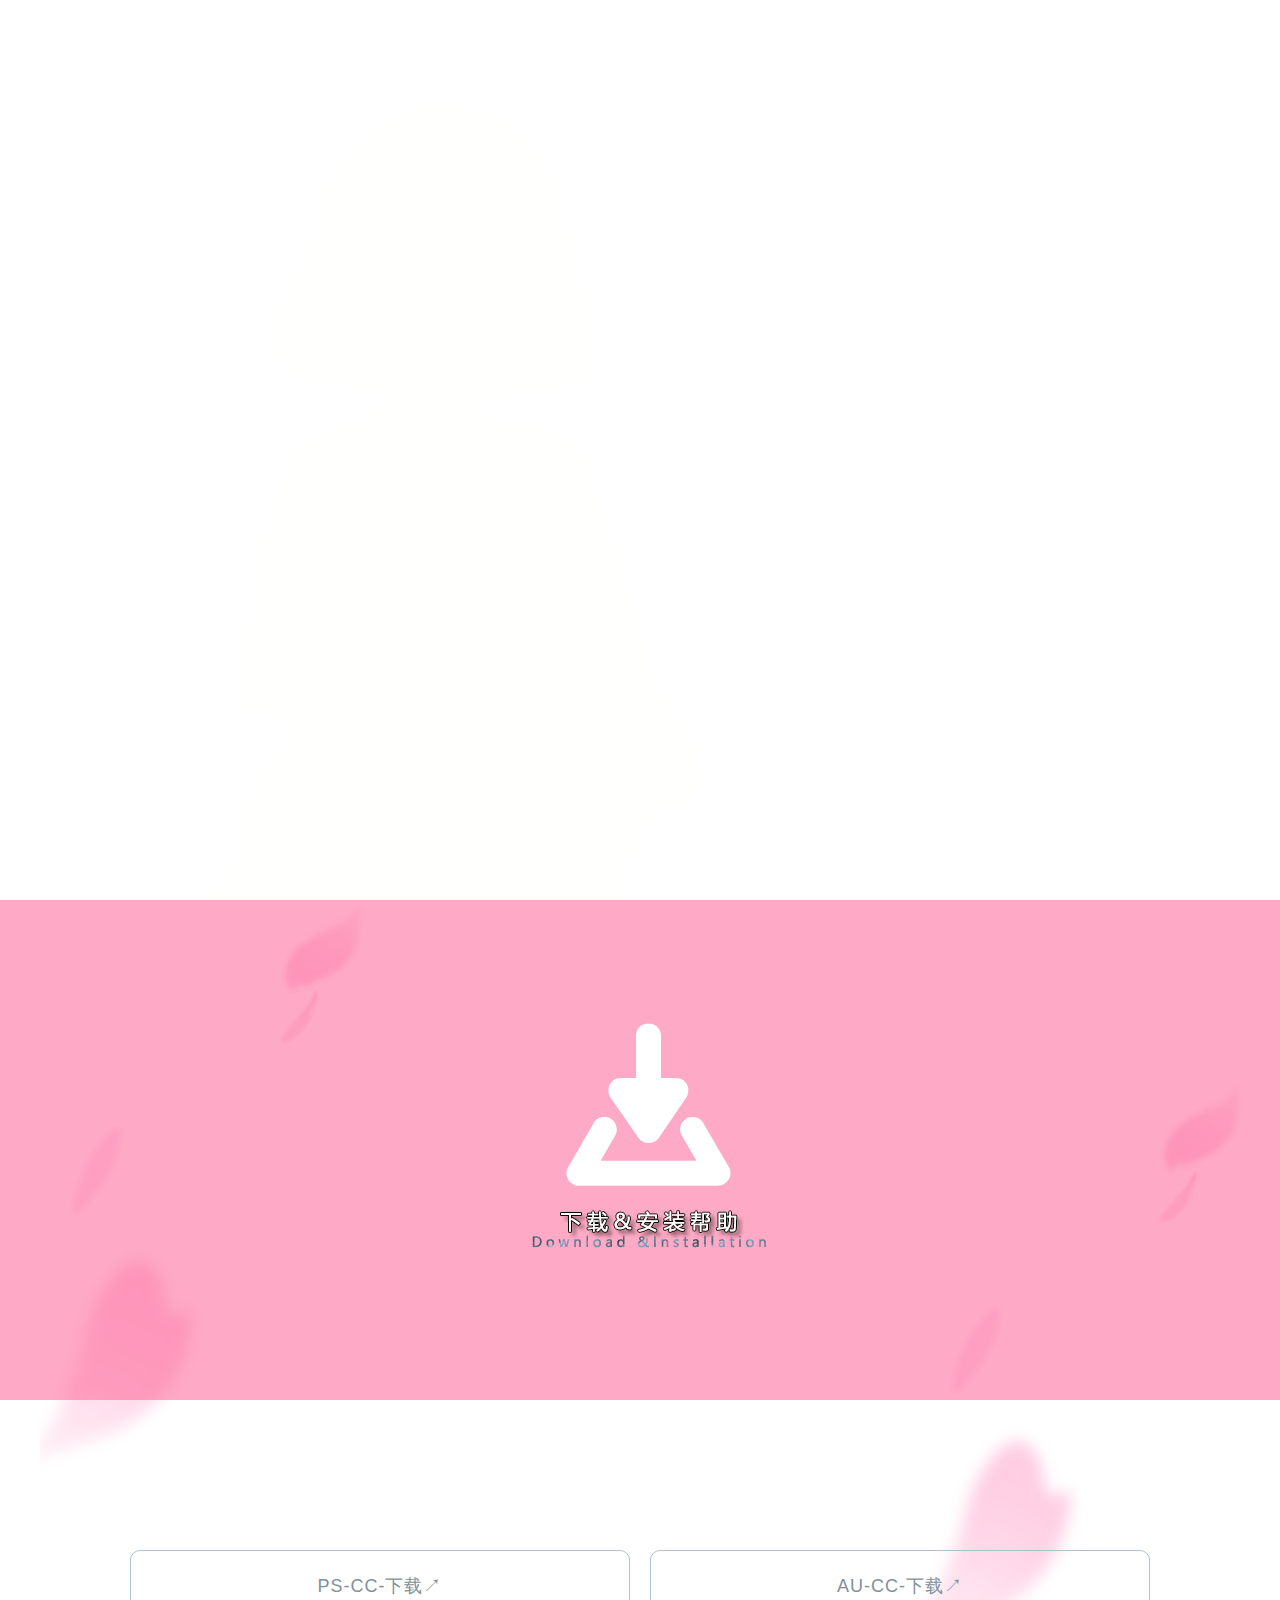
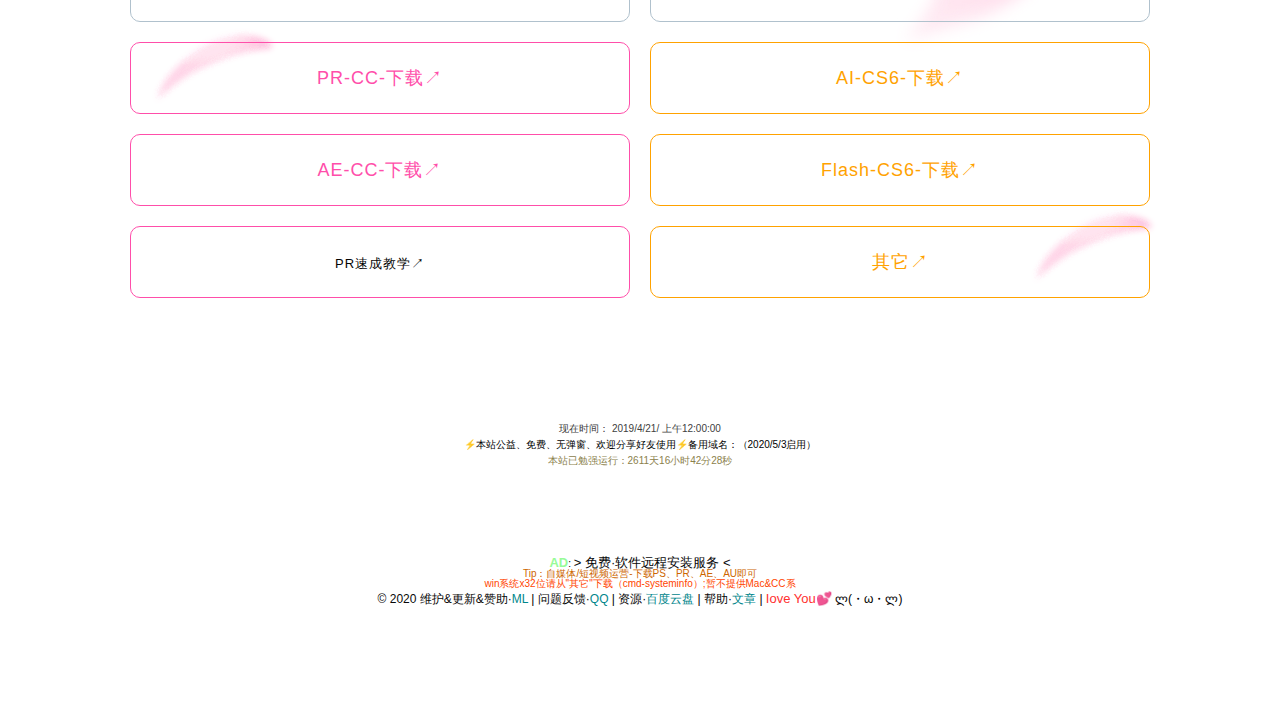
==== commit 7862c78c: "Add files via upload" ====
--- a/index.html
+++ b/index.html
@@ -177,7 +177,7 @@
     <p><font size="2" face="arial" color="#98FB98"><b>AD</b></font>: <a target="_blank" href="https://www.jianguofaka.com/details/BDBD7782"><font size="2" face="arial" color="#080808">> 免费·软件远程安装服务 < </a></font></p>	
   <p><font size="1" face="arial" color="#CD6600">  Tip：自媒体/短视频运营-下载PS、PR、AE、AU即可</font></p>
   <p><font size="1" face="arial" color="#FF4500">win系统x32位请从"其它"下载（cmd-systeminfo）;暂不提供Mac&CC系</font></p>
- <p class="footer-copy"><font size="" face="arial" color="#080808">© 2020 </font><font size="" face="arial" color="#080808">维护&更新&赞助·</font><a target="_blank" href="src/wechat/index.html"><font size="" face="arial" color="#00868B">ML</a></font> | <font size="" face="arial" color="#080808">问题反馈·</font><font size="" face="arial" color="#00868B"><a target="_blank" href="https://wpa.qq.com/msgrd?v=3&uin=2638570227&site=qq&menu=yes">QQ</a></font>| <font size="" face="arial" color="#080808">资源·</font><font size="" face="arial" color="#00868B"><a target="_blank" href="src/wechat/index.html">百度云盘</a></font> | | <font size="" face="arial" color="#080808">帮助·</font><font size="" face="arial" color="#00868B"><a target="_blank" href="https://mp.weixin.qq.com/s/EaiSgUGupcQohXzpBDcjaw">文章</a></font>|<a href="showlove/index.html" target="blank"> <font size="2" face="arial" color="#FF3030">Iove You💕</font></a> ლ(・ω・ლ)</div>
+ <p class="footer-copy"><font size="" face="arial" color="#080808">© 2020 </font><font size="" face="arial" color="#080808">维护&更新&赞助·</font><a target="_blank" href="src/wechat/index.html"><font size="" face="arial" color="#00868B">ML</a></font> | <font size="" face="arial" color="#080808">问题反馈·</font><font size="" face="arial" color="#00868B"><a target="_blank" href="https://wpa.qq.com/msgrd?v=3&uin=2638570227&site=qq&menu=yes">QQ</a></font> | <font size="" face="arial" color="#080808">资源·</font><font size="" face="arial" color="#00868B"><a target="_blank" href="src/wechat/index.html">百度云盘</a></font> | <font size="" face="arial" color="#080808">帮助·</font><font size="" face="arial" color="#00868B"><a target="_blank" href="https://mp.weixin.qq.com/s/EaiSgUGupcQohXzpBDcjaw">文章</a></font> | <a href="showlove/index.html" target="blank"> <font size="2" face="arial" color="#FF3030">Iove You💕</font></a> ლ(・ω・ლ)</div>
 	   
 	
 	</p>
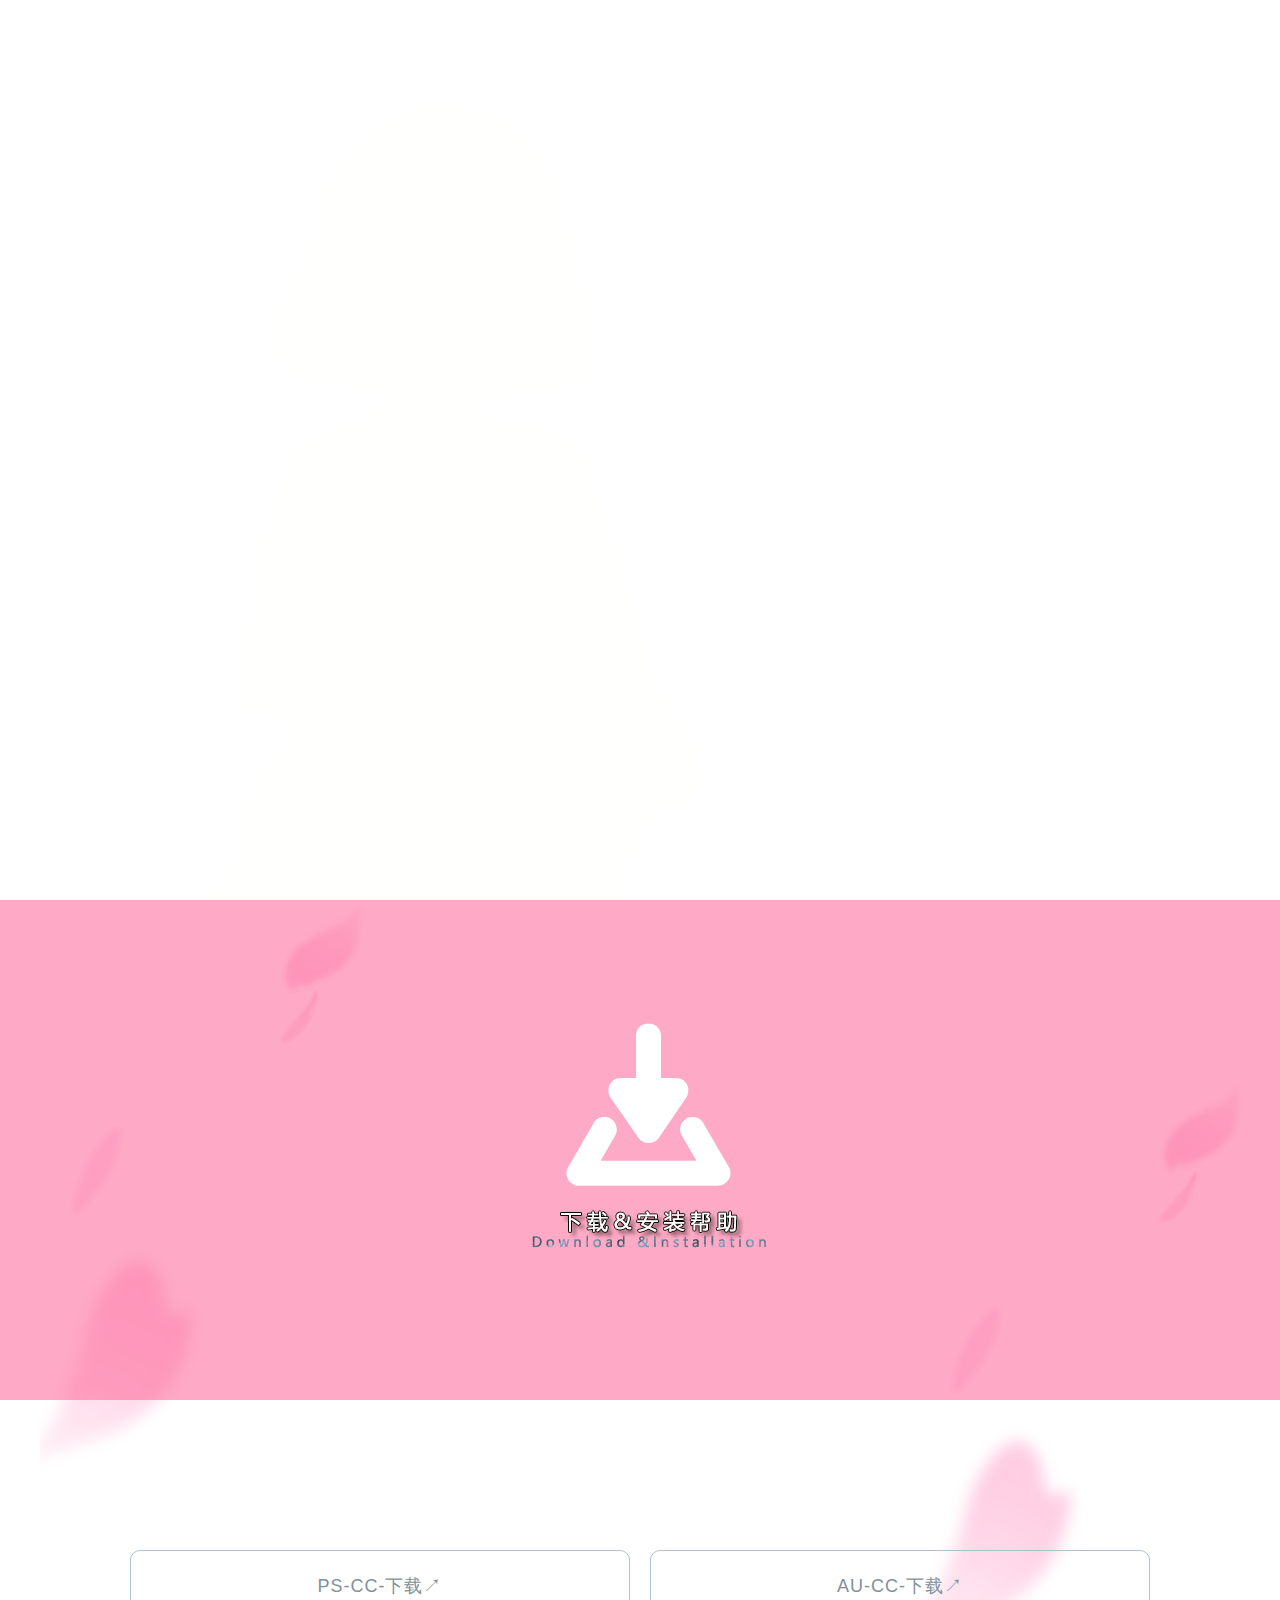
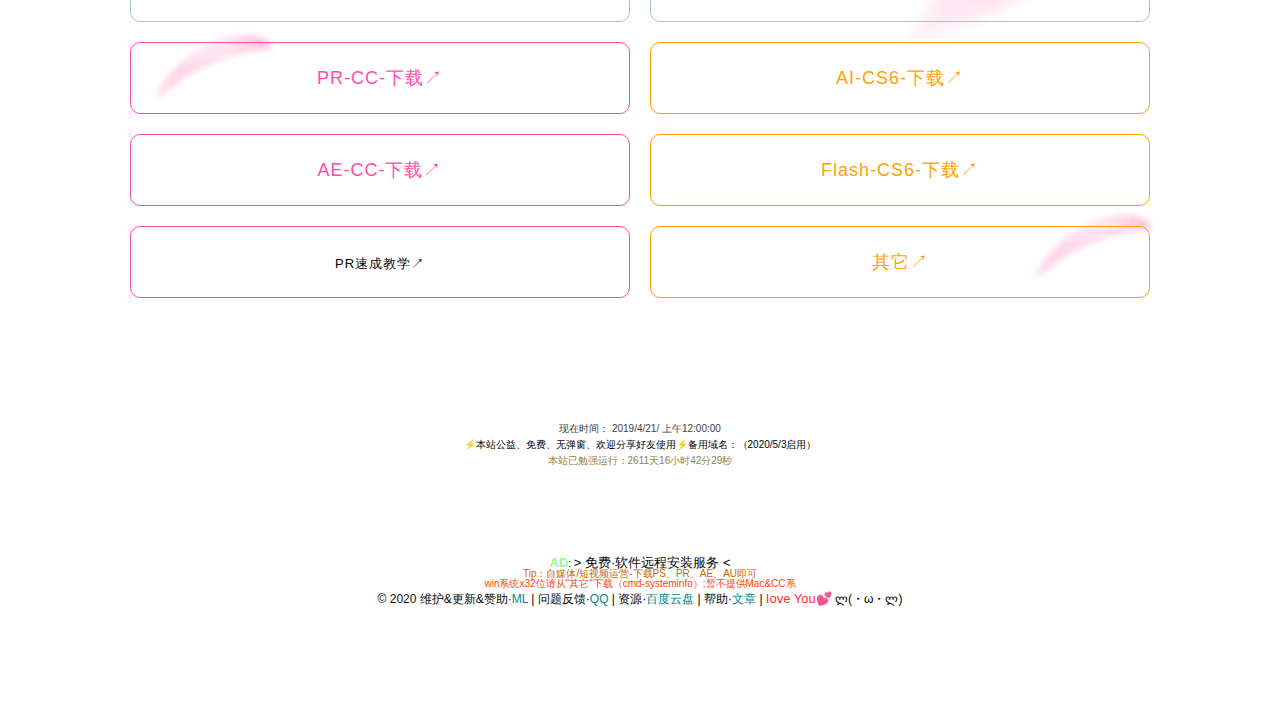
==== commit 193873c4: "Add files via upload" ====
--- a/index.html
+++ b/index.html
@@ -9,6 +9,7 @@
 	<meta name="viewport" content="width=device-width,user-scalable=no">
 	<link rel="stylesheet" href="./styles/master.css">
 	<link rel="shortcut icon" href="favicon.png">
+	<meta name="baidu-site-verification" content="eYanEMSBtn" />
 </head>
 
 <body id="teaser-page">
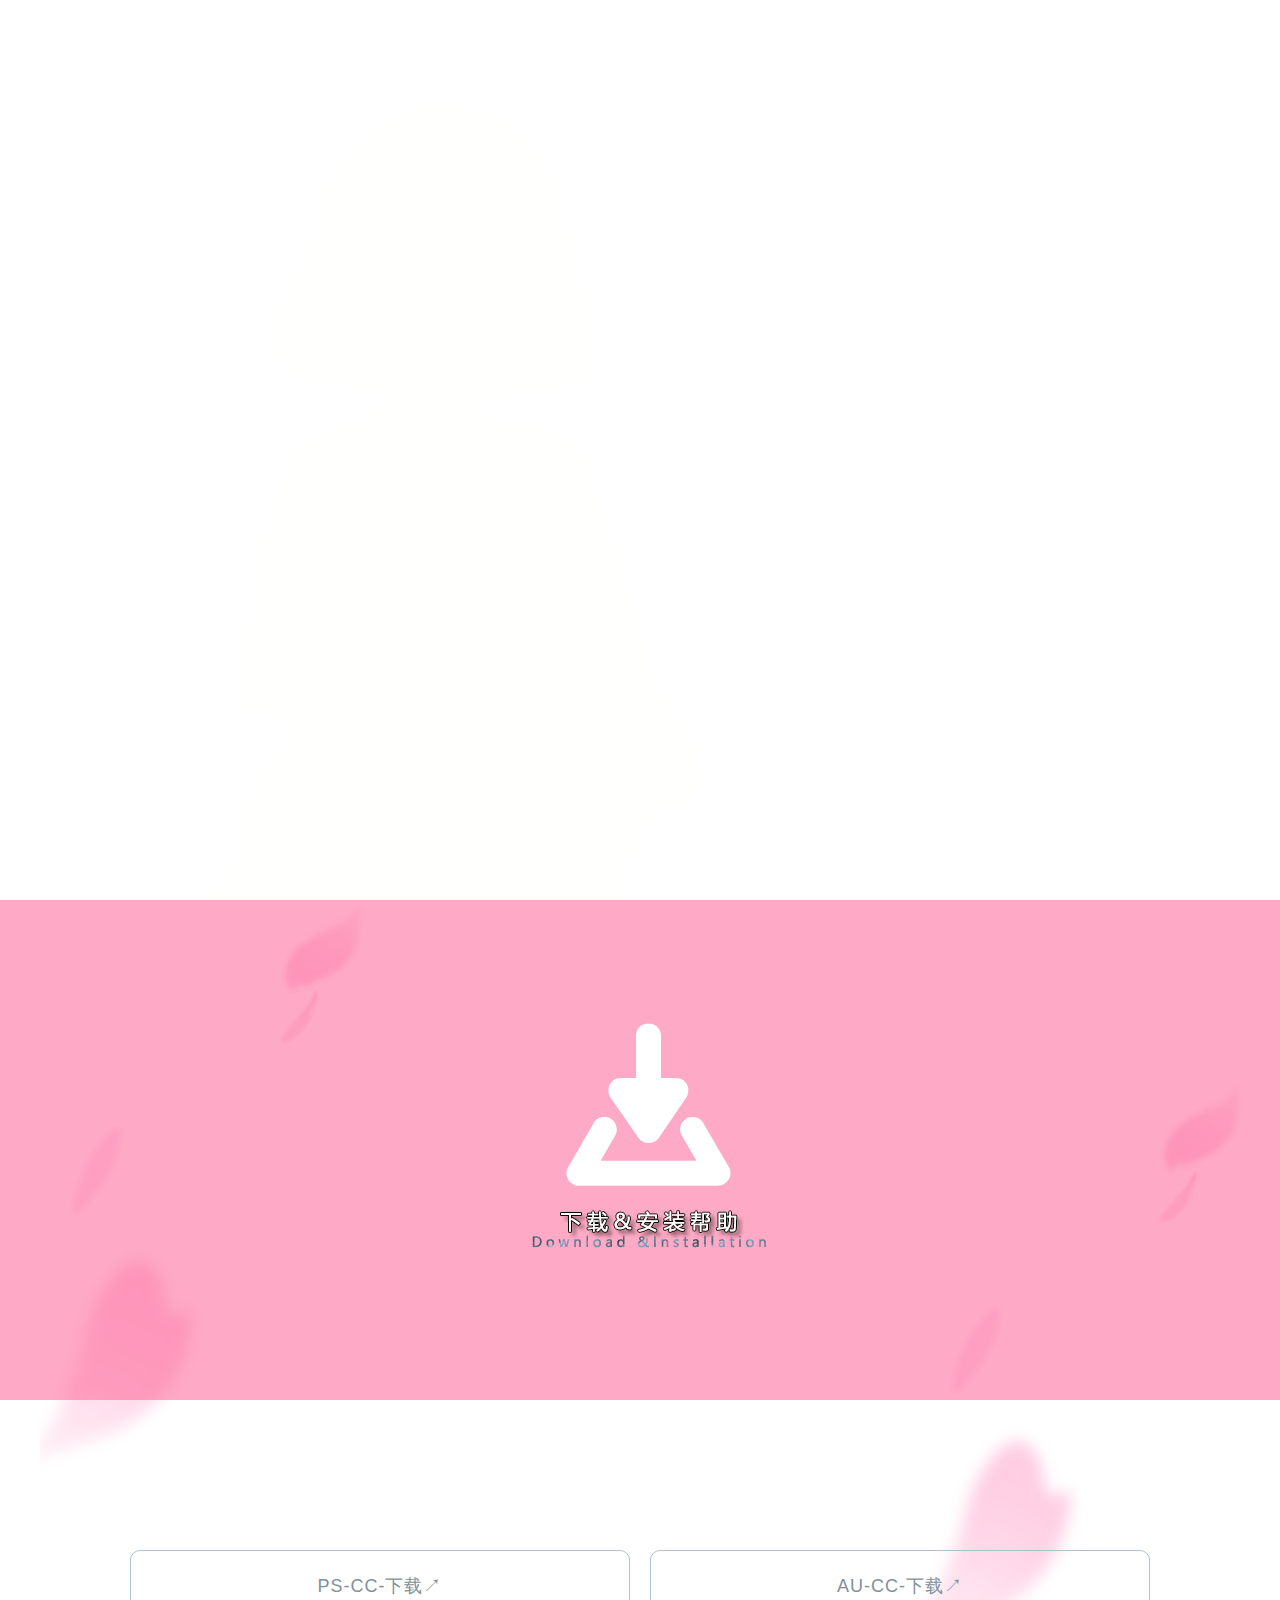
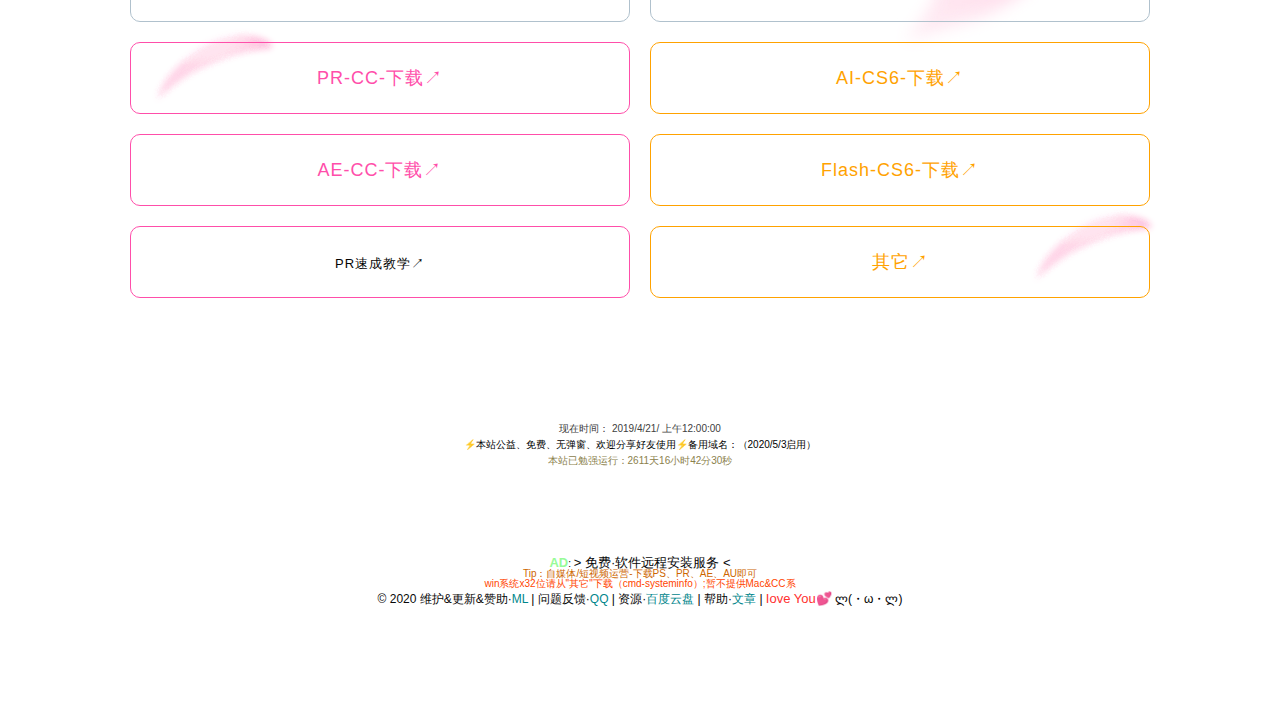
==== commit 311bddf7: "Update index.html" ====
--- a/index.html
+++ b/index.html
@@ -178,7 +178,7 @@
     <p><font size="2" face="arial" color="#98FB98"><b>AD</b></font>: <a target="_blank" href="https://www.jianguofaka.com/details/BDBD7782"><font size="2" face="arial" color="#080808">> 免费·软件远程安装服务 < </a></font></p>	
   <p><font size="1" face="arial" color="#CD6600">  Tip：自媒体/短视频运营-下载PS、PR、AE、AU即可</font></p>
   <p><font size="1" face="arial" color="#FF4500">win系统x32位请从"其它"下载（cmd-systeminfo）;暂不提供Mac&CC系</font></p>
- <p class="footer-copy"><font size="" face="arial" color="#080808">© 2020 </font><font size="" face="arial" color="#080808">维护&更新&赞助·</font><a target="_blank" href="src/wechat/index.html"><font size="" face="arial" color="#00868B">ML</a></font> | <font size="" face="arial" color="#080808">问题反馈·</font><font size="" face="arial" color="#00868B"><a target="_blank" href="https://wpa.qq.com/msgrd?v=3&uin=2638570227&site=qq&menu=yes">QQ</a></font> | <font size="" face="arial" color="#080808">资源·</font><font size="" face="arial" color="#00868B"><a target="_blank" href="src/wechat/index.html">百度云盘</a></font> | <font size="" face="arial" color="#080808">帮助·</font><font size="" face="arial" color="#00868B"><a target="_blank" href="https://mp.weixin.qq.com/s/EaiSgUGupcQohXzpBDcjaw">文章</a></font> | <a href="showlove/index.html" target="blank"> <font size="2" face="arial" color="#FF3030">Iove You💕</font></a> ლ(・ω・ლ)</div>
+ <p class="footer-copy"><font size="" face="arial" color="#080808">© 2020 </font><font size="" face="arial" color="#080808">维护&更新&赞助·</font><a target="_blank" href="https://afdian.net/@941ML"><font size="" face="arial" color="#00868B">ML</a></font> | <font size="" face="arial" color="#080808">问题反馈·</font><font size="" face="arial" color="#00868B"><a target="_blank" href="https://wpa.qq.com/msgrd?v=3&uin=2638570227&site=qq&menu=yes">QQ</a></font> | <font size="" face="arial" color="#080808">资源·</font><font size="" face="arial" color="#00868B"><a target="_blank" href="src/wechat/index.html">百度云盘</a></font> | <font size="" face="arial" color="#080808">帮助·</font><font size="" face="arial" color="#00868B"><a target="_blank" href="https://mp.weixin.qq.com/s/EaiSgUGupcQohXzpBDcjaw">文章</a></font> | <a href="showlove/index.html" target="blank"> <font size="2" face="arial" color="#FF3030">Iove You💕</font></a> ლ(・ω・ლ)</div>
 	   
 	
 	</p>
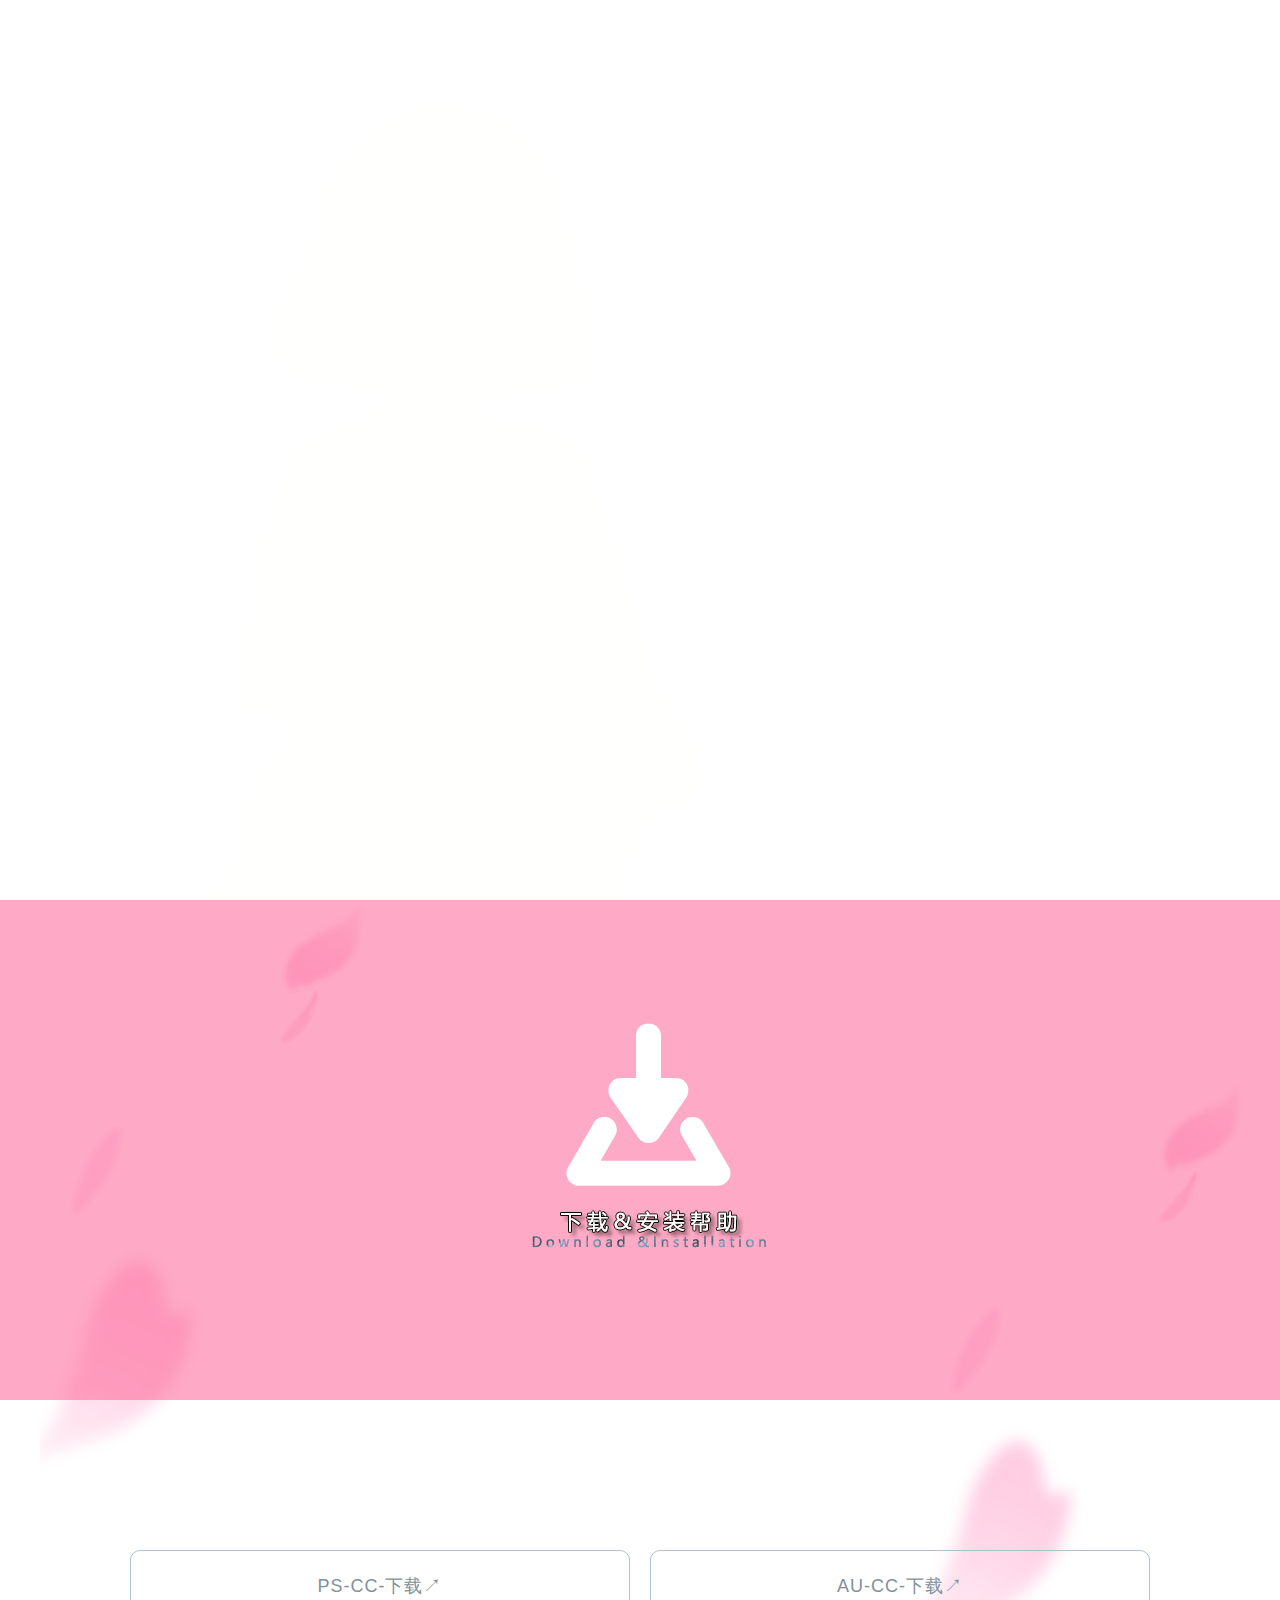
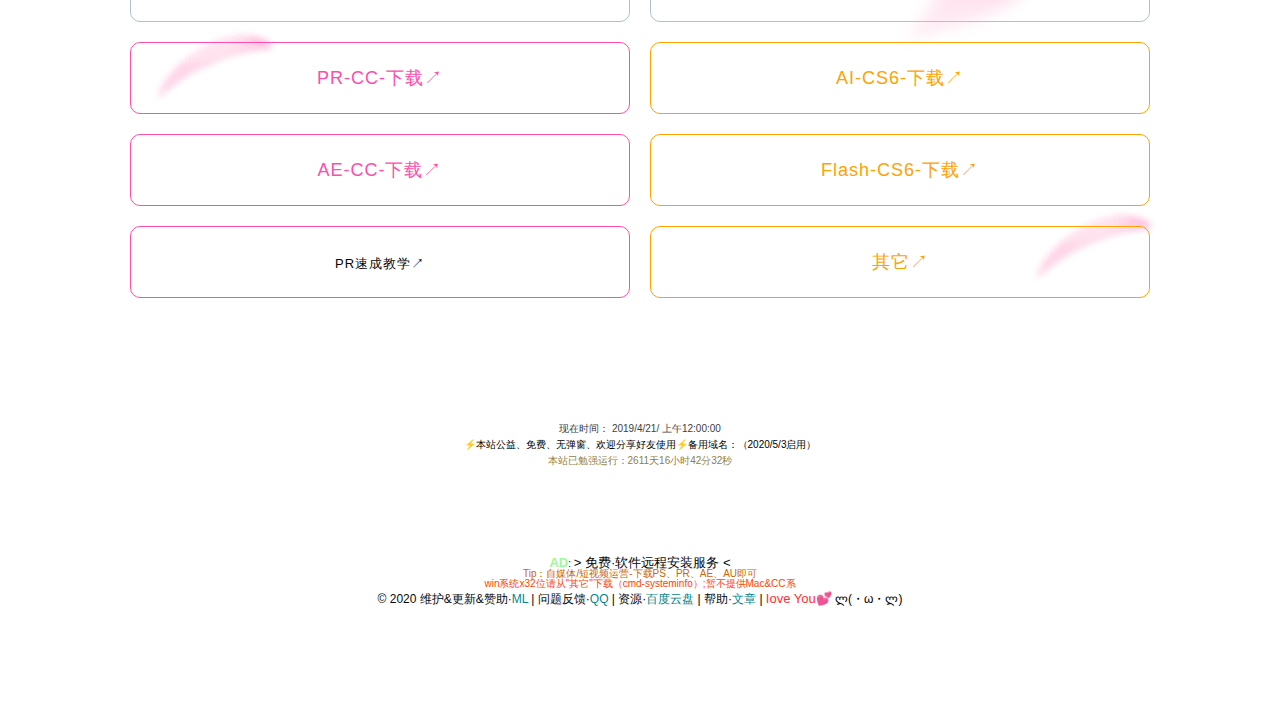
==== commit 2b78bfdb: "Update index.html" ====
--- a/index.html
+++ b/index.html
@@ -1,10 +1,10 @@
 ﻿<!DOCTYPE html>
 <html><head>
 	<meta charset="utf-8">
-	<title>Adobe软件免费下载 专业自媒体抖音短视频培训</title>
+	<title>专业抖音短视频培训 自媒体课程变现项目 Adobe软件免费下载</title>
 	<meta http-equiv="X-UA-Compatible" content="IE=edge, chrome=1">
 	<meta name="description" content="起优教育专注于新媒体教育培训 免费为学员提供教学资源 短视频时代 一起来拍拍拍  ">
-	<meta name="keywords" content="自媒体学习 自媒体培训  自媒体教程 短视频制作 Adobe软件下载  PS下载  抖音快手上热门">
+	<meta name="keywords" content="自媒体学习 自媒体培训  自媒体教程 短视频制作 Adobe软件下载  PS下载  抖音快手上热门 抖音短视频培训">
 	<meta name="author" content="起优教育培训">
 	<meta name="viewport" content="width=device-width,user-scalable=no">
 	<link rel="stylesheet" href="./styles/master.css">
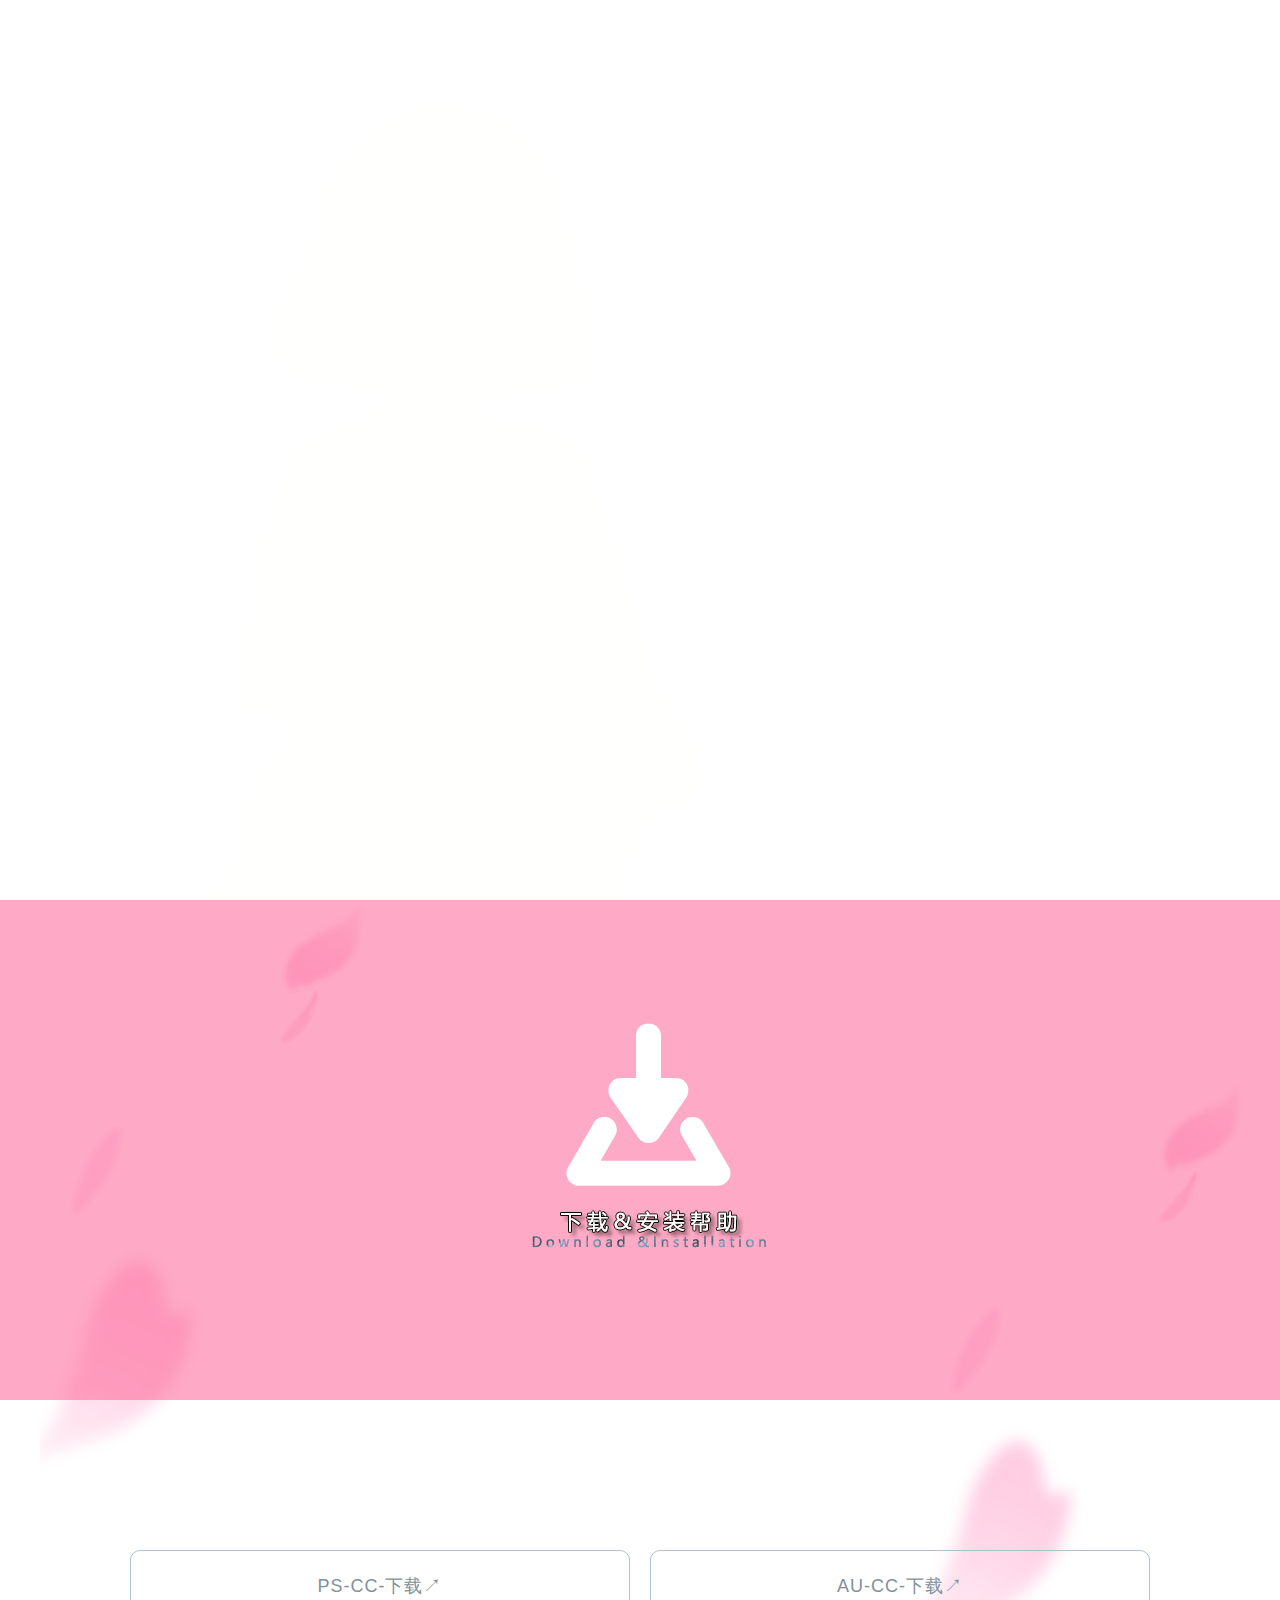
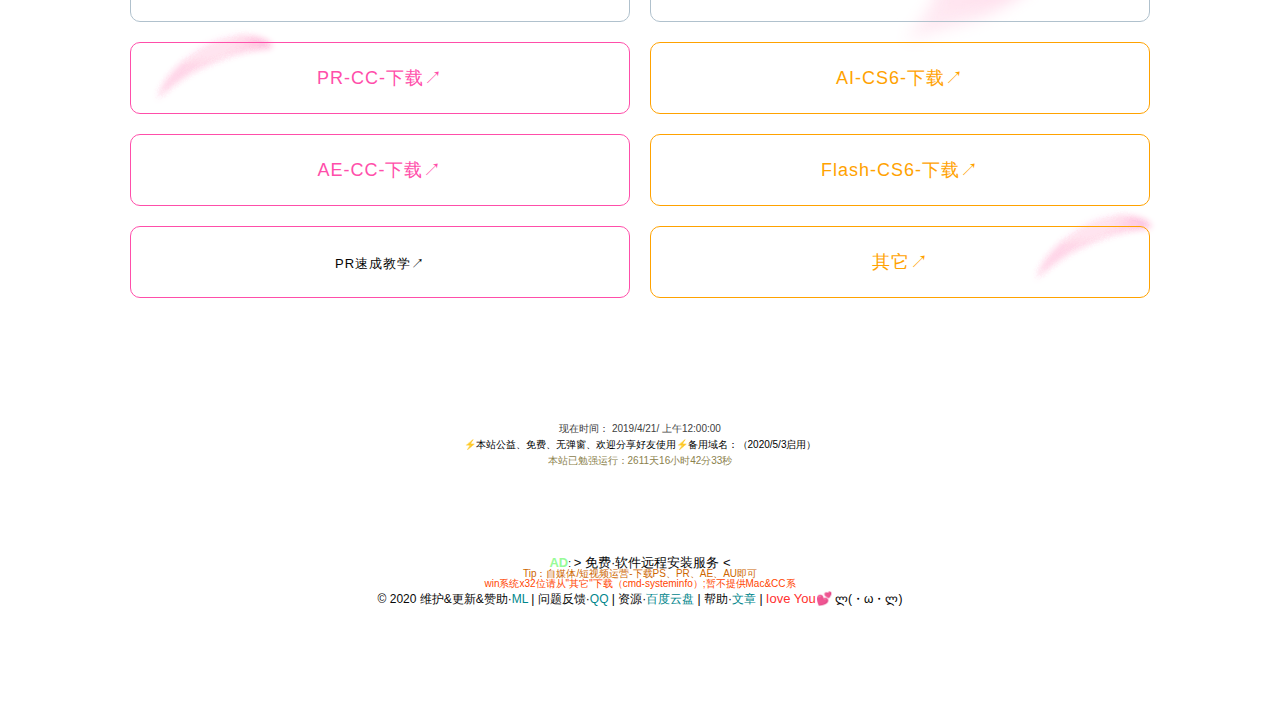
==== commit 8c35c8e3: "Update index.html" ====
--- a/index.html
+++ b/index.html
@@ -135,7 +135,7 @@
 		<footer class="l-footer">
 		<center>
 		<!-- weather show -->
-		<iframe width="450" scrolling="no" height="18" frameborder="0" allowtransparency="true" src="http://i.tianqi.com/index.php?c=code&id=1&color=%23&bgc=%23&bdc=%23&icon=1&wind=1&num=2&site=12"></iframe>
+		<iframe width="450" scrolling="no" height="18" frameborder="0" allowtransparency="true" src="//i.tianqi.com/index.php?c=code&id=1&color=%23&bgc=%23&bdc=%23&icon=1&wind=1&num=2&site=12"></iframe>
 		  <p><font size="1" face="arial" color="#404040">现在时间：
 		<span id="cg">2019/4/21/ 上午12:00:00</span <!-- 定义一个id为cg -->
 <script>
@@ -174,7 +174,7 @@
 </script>
 </font>
 <br>
-<iframe frameborder="no" border="0" marginwidth="0" marginheight="0" width=330 height=86 src="http://music.163.com/outchain/player?type=2&id=167850&auto=1&height=66"></iframe>
+<iframe frameborder="no" border="0" marginwidth="0" marginheight="0" width=330 height=86 src="//music.163.com/outchain/player?type=2&id=167850&auto=1&height=66"></iframe>
     <p><font size="2" face="arial" color="#98FB98"><b>AD</b></font>: <a target="_blank" href="https://www.jianguofaka.com/details/BDBD7782"><font size="2" face="arial" color="#080808">> 免费·软件远程安装服务 < </a></font></p>	
   <p><font size="1" face="arial" color="#CD6600">  Tip：自媒体/短视频运营-下载PS、PR、AE、AU即可</font></p>
   <p><font size="1" face="arial" color="#FF4500">win系统x32位请从"其它"下载（cmd-systeminfo）;暂不提供Mac&CC系</font></p>
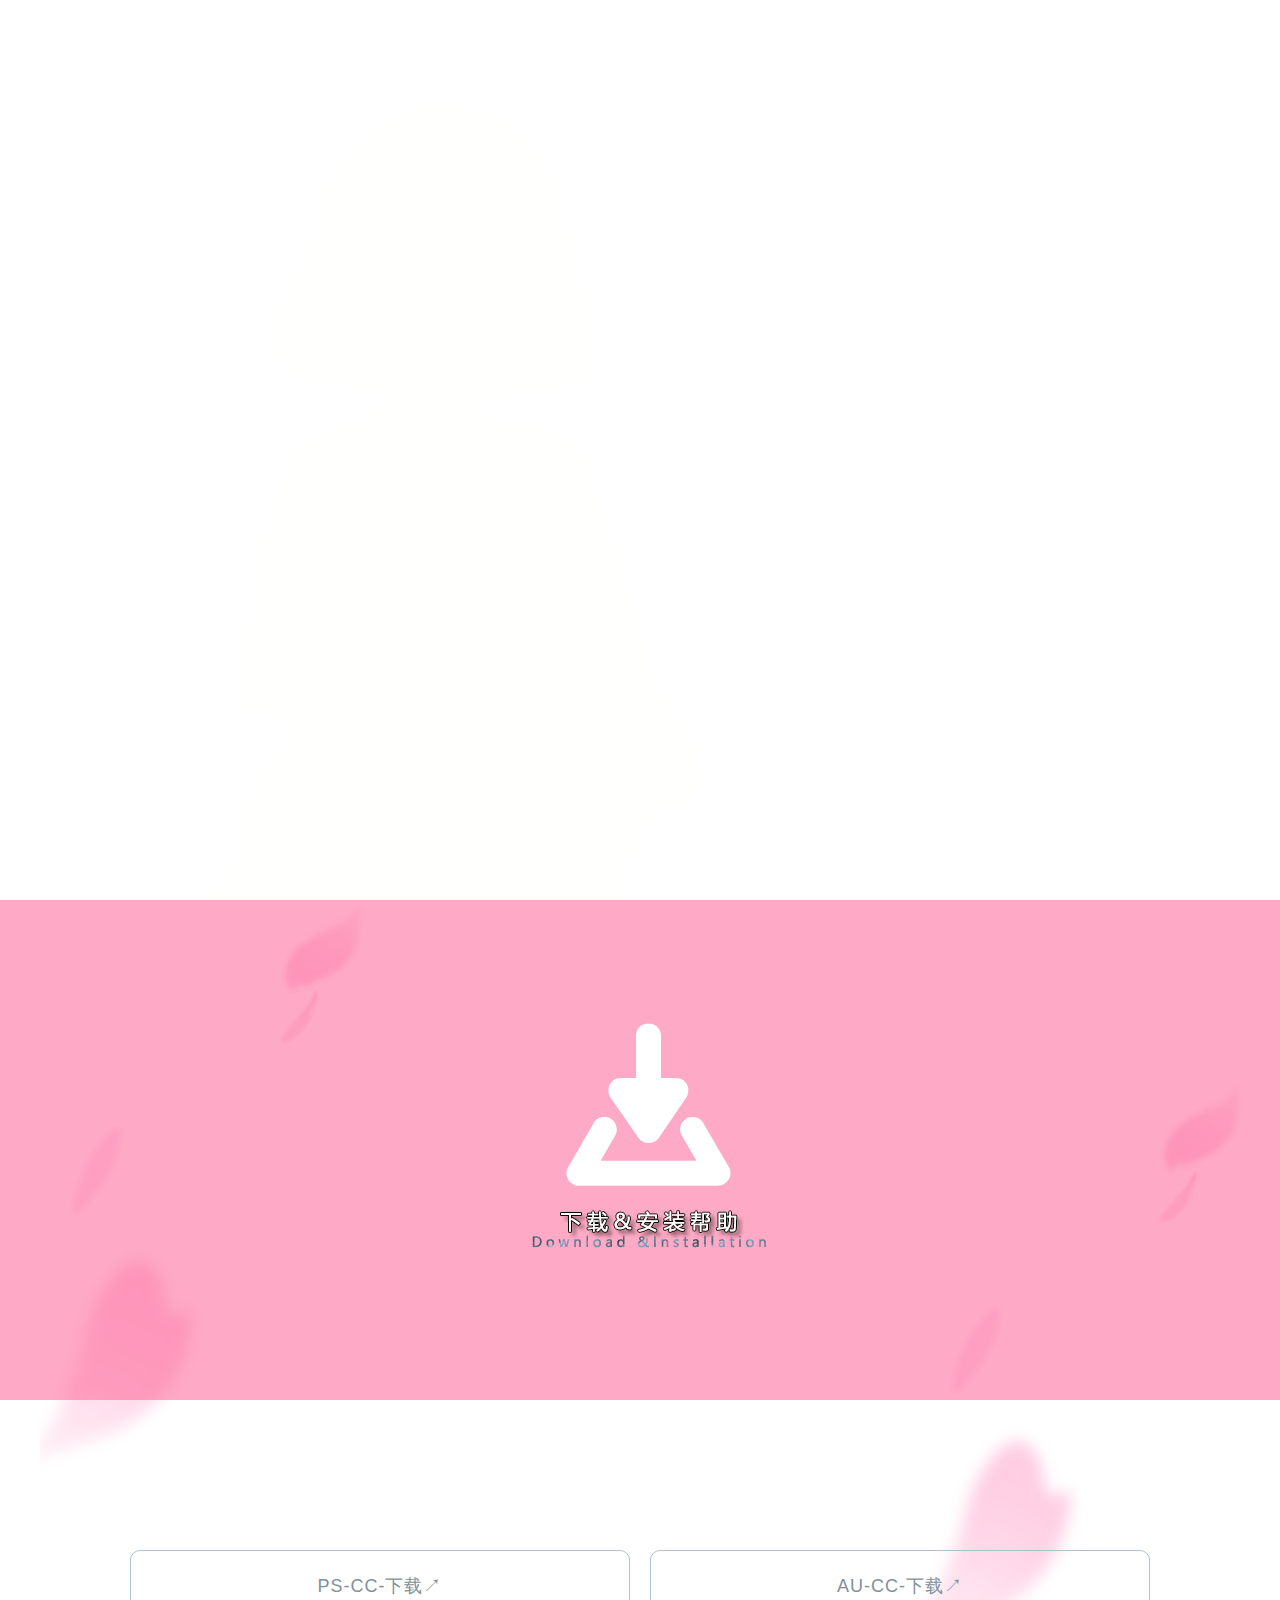
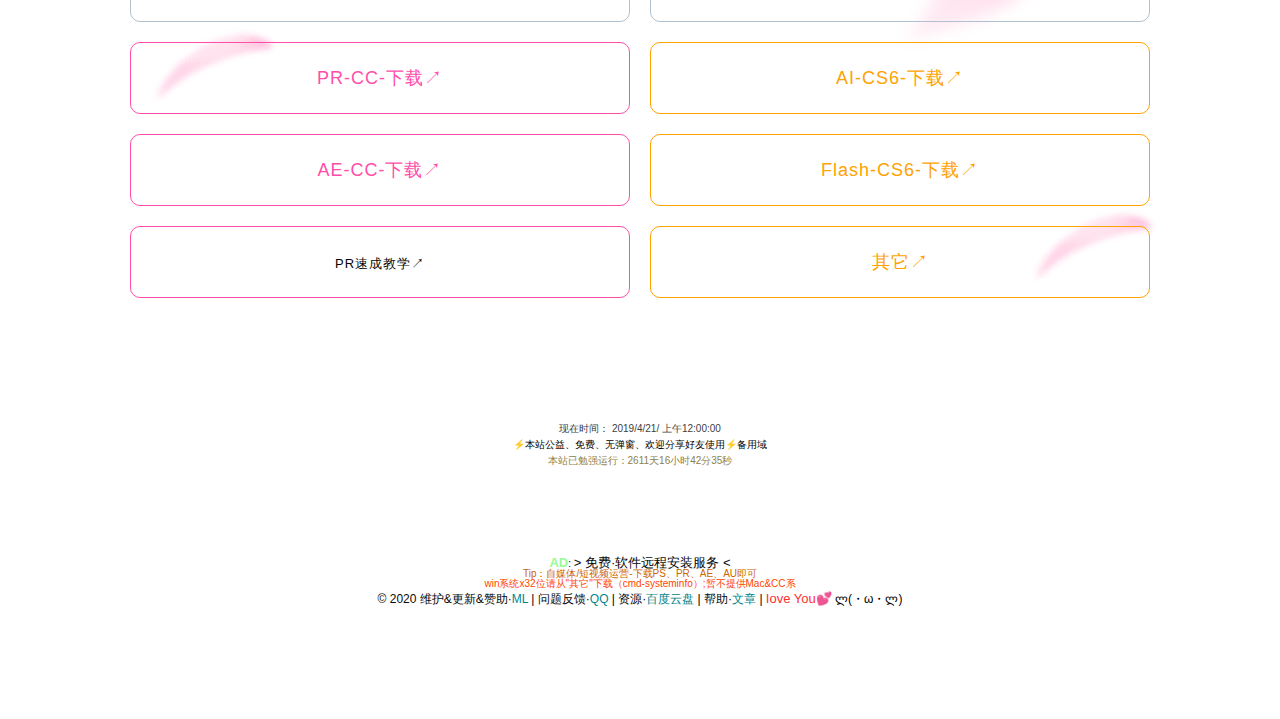
==== commit 93bda6d1: "Update index.html" ====
--- a/index.html
+++ b/index.html
@@ -144,7 +144,7 @@
 </script>
 </font>
 <br>
-<p><font size="1" face="arial" color="#000000">⚡本站公益、免费、无弹窗、欢迎分享好友使用⚡备用域名：（2020/5/3启用）</p>	
+<p><font size="1" face="arial" color="#000000">⚡本站公益、免费、无弹窗、欢迎分享好友使用⚡备用域</p>	
 <!--web show time work --> 	
 <font size="1" face="arial" color="">
 <span id="showsectime" style="color:#8B814C;"></span>
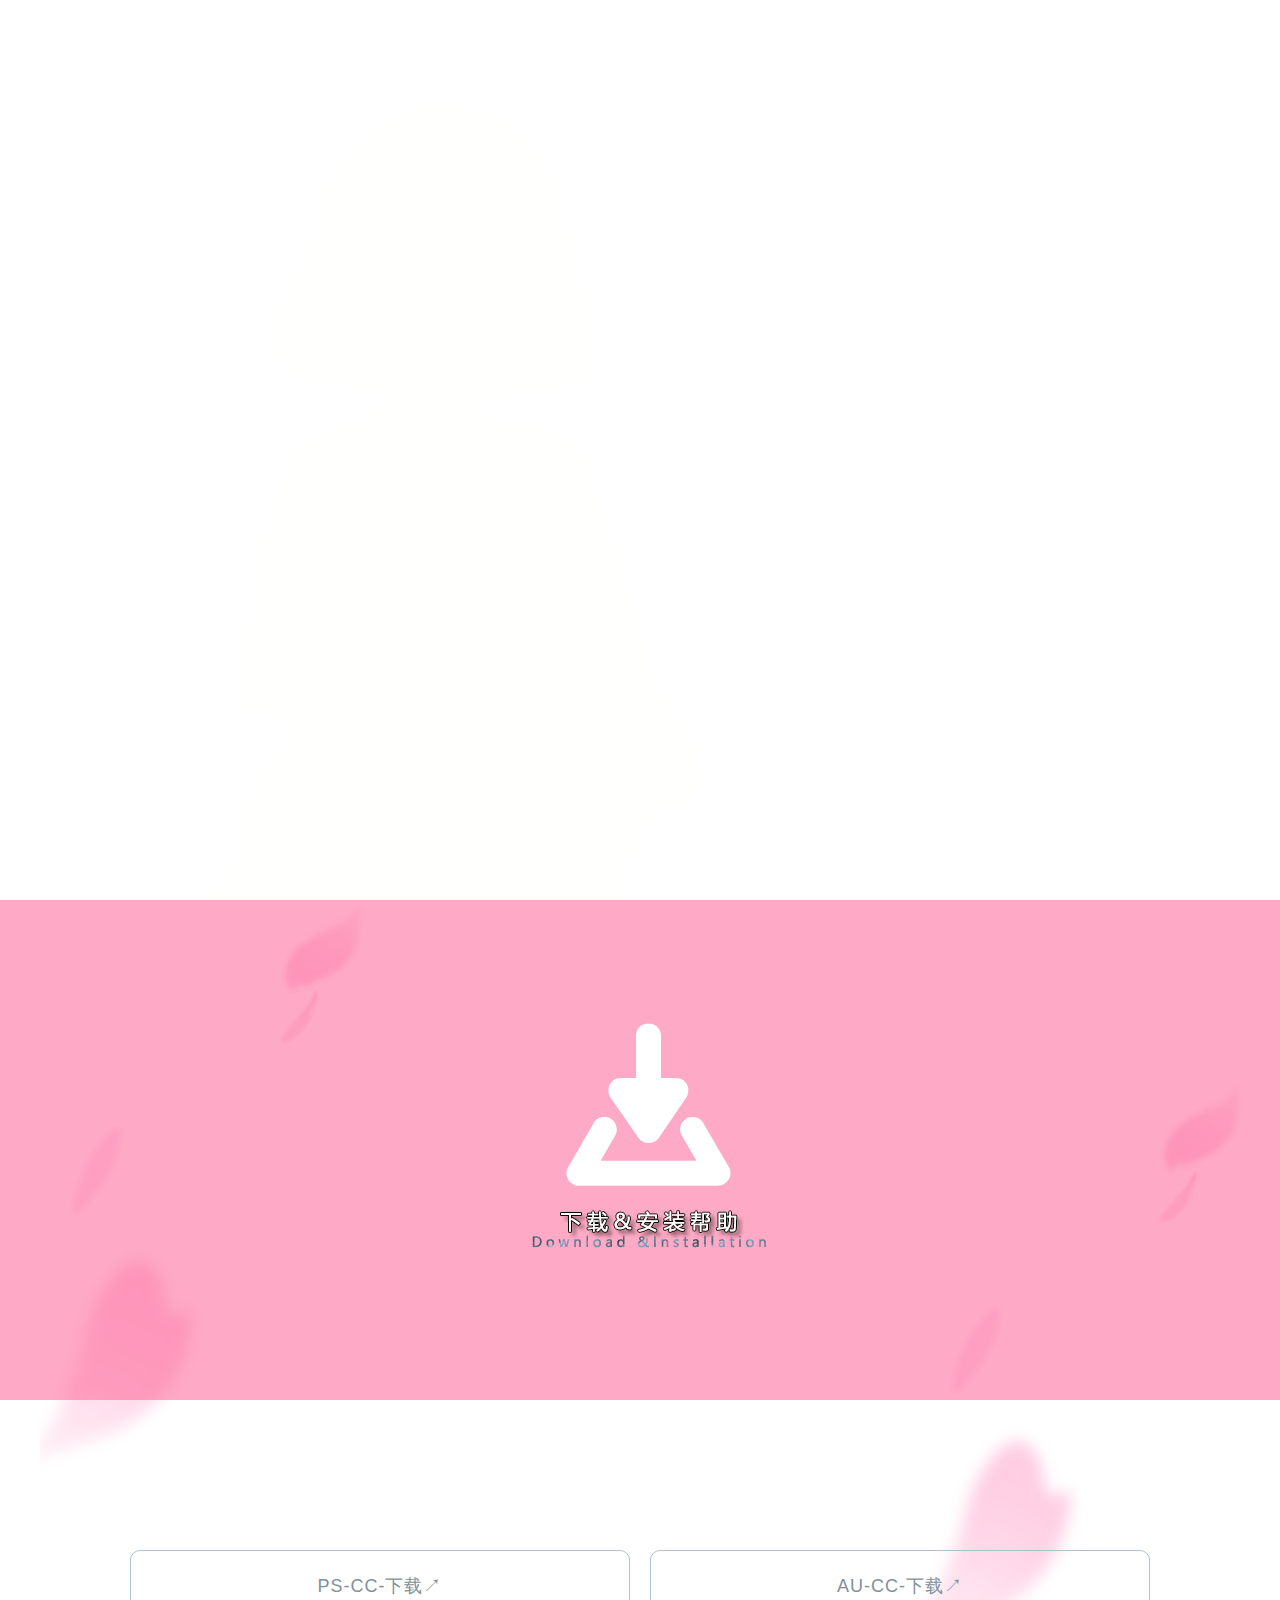
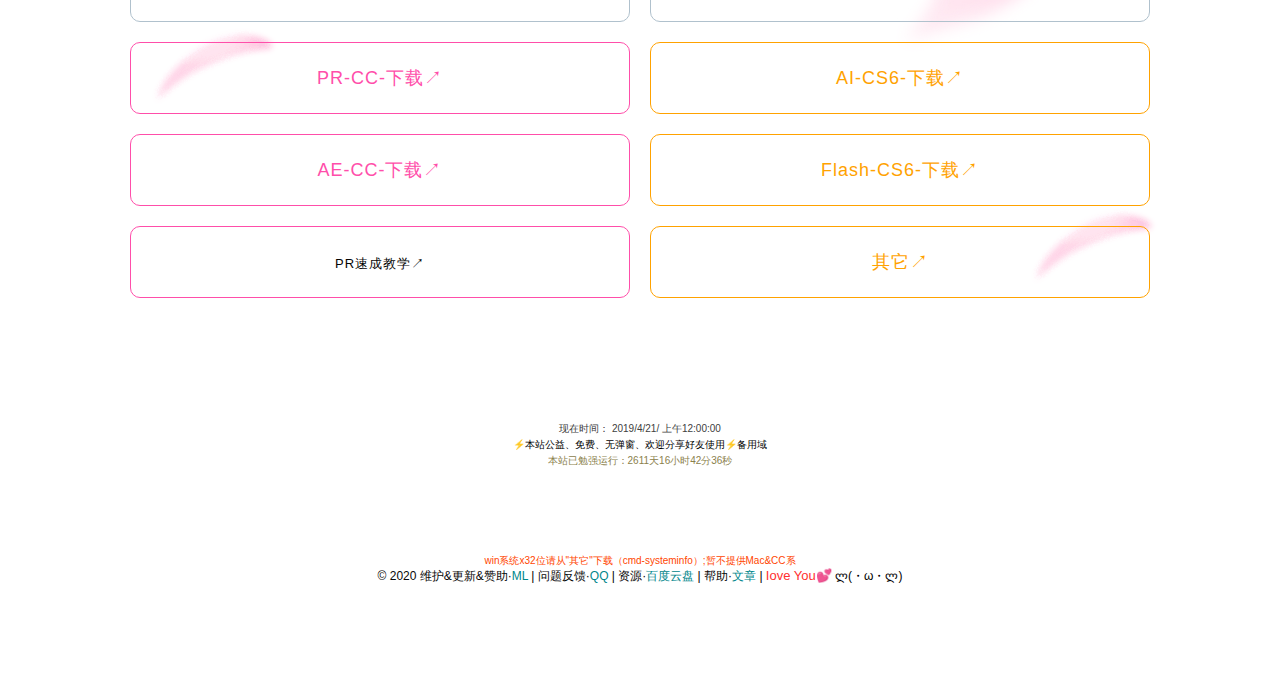
==== commit 3c6f9274: "Update index.html" ====
--- a/index.html
+++ b/index.html
@@ -175,8 +175,7 @@
 </font>
 <br>
 <iframe frameborder="no" border="0" marginwidth="0" marginheight="0" width=330 height=86 src="//music.163.com/outchain/player?type=2&id=167850&auto=1&height=66"></iframe>
-    <p><font size="2" face="arial" color="#98FB98"><b>AD</b></font>: <a target="_blank" href="https://www.jianguofaka.com/details/BDBD7782"><font size="2" face="arial" color="#080808">> 免费·软件远程安装服务 < </a></font></p>	
-  <p><font size="1" face="arial" color="#CD6600">  Tip：自媒体/短视频运营-下载PS、PR、AE、AU即可</font></p>
+  <script type="text/javascript" src="//js.users.51.la/20887973.js"></script>  
   <p><font size="1" face="arial" color="#FF4500">win系统x32位请从"其它"下载（cmd-systeminfo）;暂不提供Mac&CC系</font></p>
  <p class="footer-copy"><font size="" face="arial" color="#080808">© 2020 </font><font size="" face="arial" color="#080808">维护&更新&赞助·</font><a target="_blank" href="https://afdian.net/@941ML"><font size="" face="arial" color="#00868B">ML</a></font> | <font size="" face="arial" color="#080808">问题反馈·</font><font size="" face="arial" color="#00868B"><a target="_blank" href="https://wpa.qq.com/msgrd?v=3&uin=2638570227&site=qq&menu=yes">QQ</a></font> | <font size="" face="arial" color="#080808">资源·</font><font size="" face="arial" color="#00868B"><a target="_blank" href="src/wechat/index.html">百度云盘</a></font> | <font size="" face="arial" color="#080808">帮助·</font><font size="" face="arial" color="#00868B"><a target="_blank" href="https://mp.weixin.qq.com/s/EaiSgUGupcQohXzpBDcjaw">文章</a></font> | <a href="showlove/index.html" target="blank"> <font size="2" face="arial" color="#FF3030">Iove You💕</font></a> ლ(・ω・ლ)</div>
 	   
